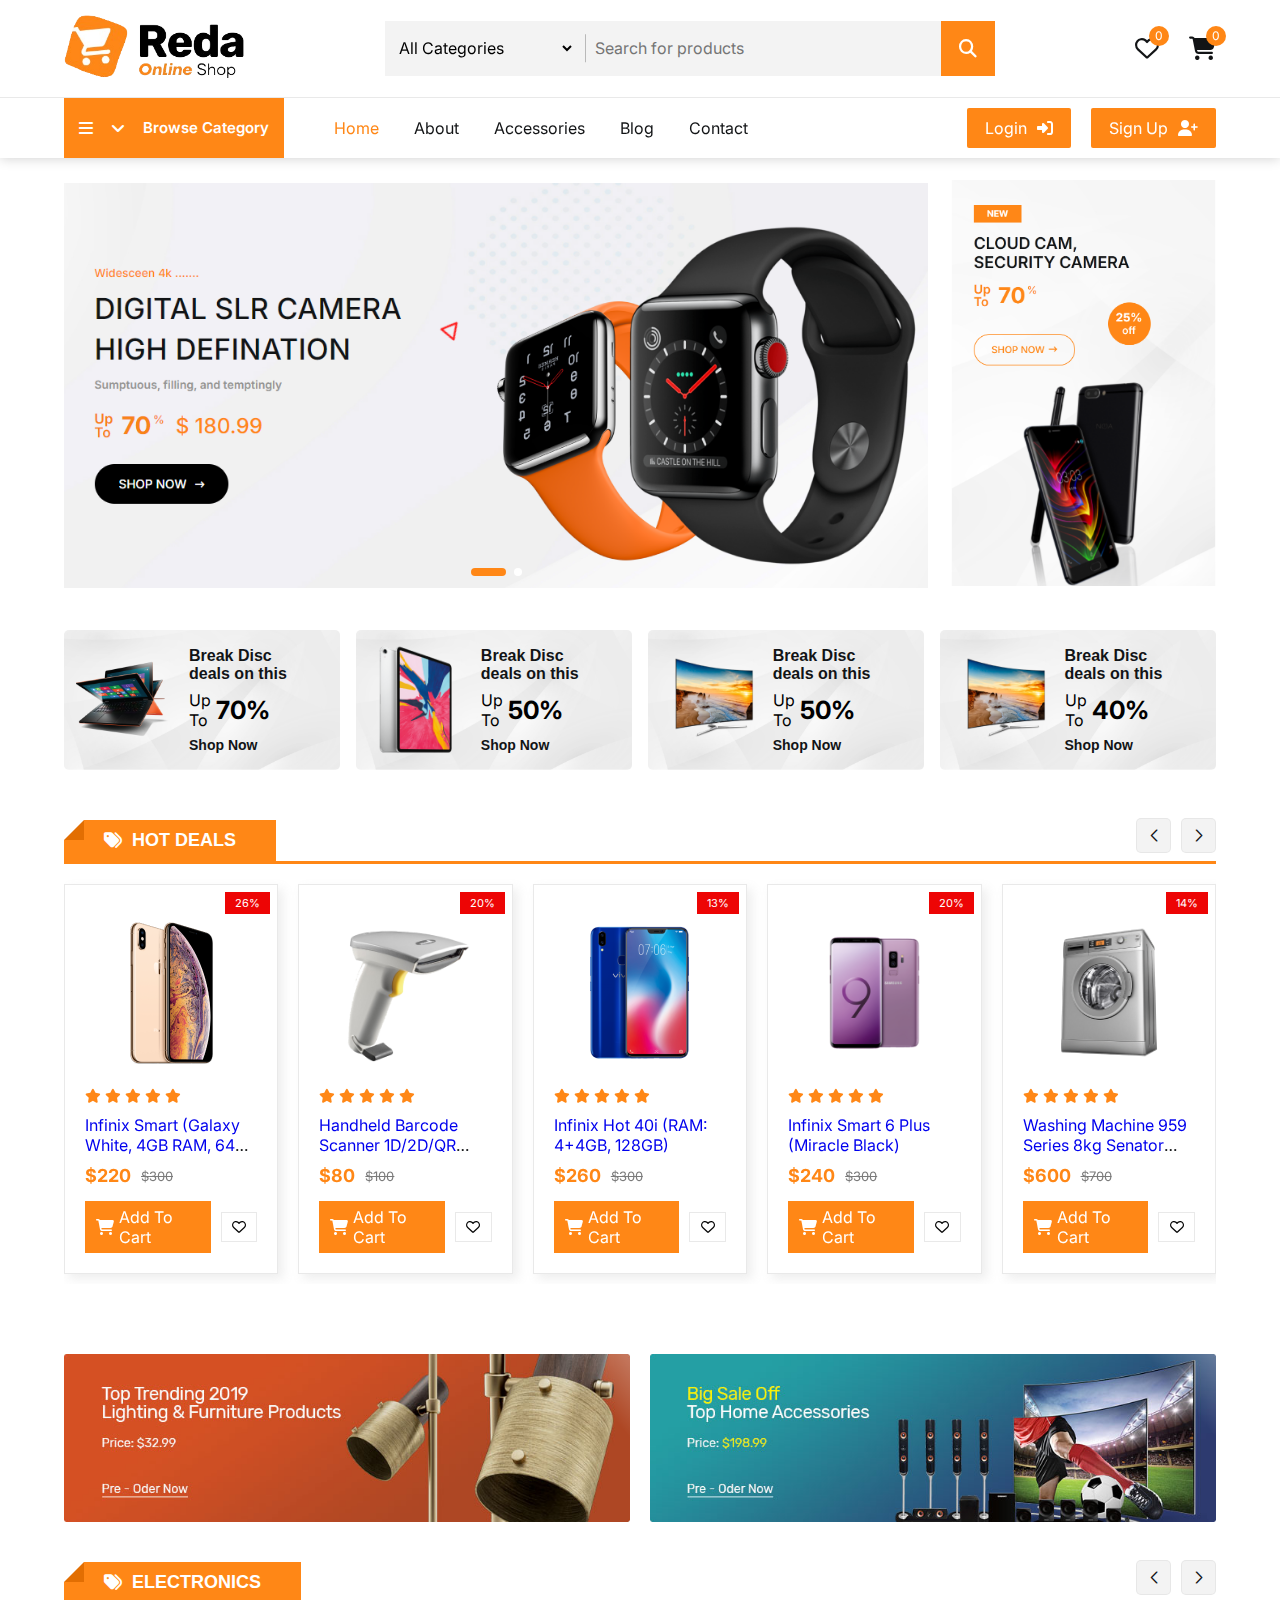
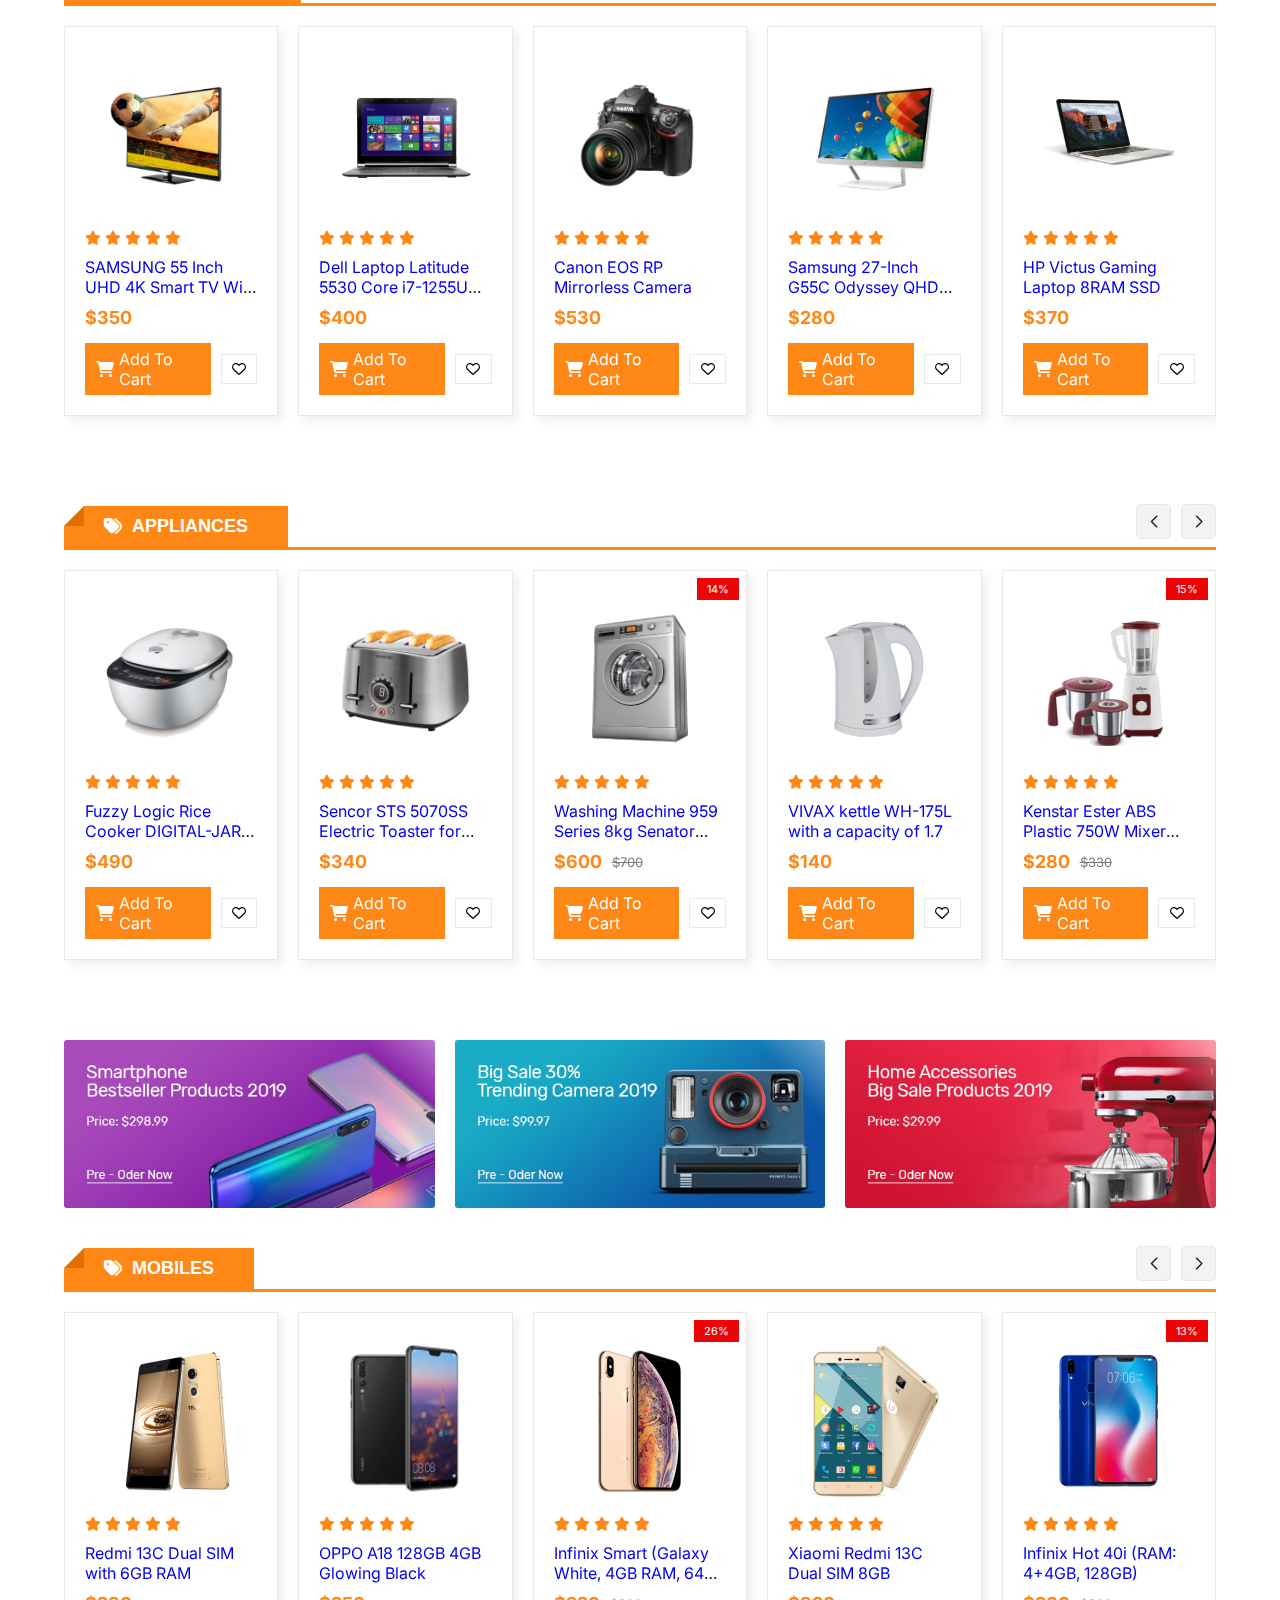
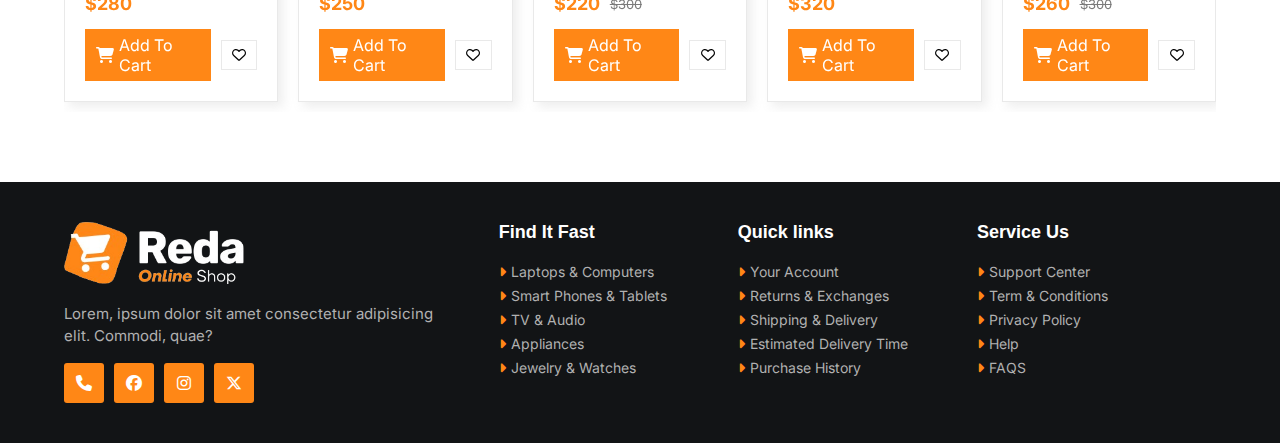
==== index.html @ a1e2e62c "first commit" ====
<!DOCTYPE html>
<html lang="en">
<head>
    <meta charset="UTF-8">
    <meta name="viewport" content="width=device-width, initial-scale=1.0">
    <title>Ahmed | online  - store</title>
    <link rel="stylesheet" href="./css/style.css">
    <link rel="stylesheet" href="https://cdnjs.cloudflare.com/ajax/libs/font-awesome/6.7.2/css/all.min.css">
    <link rel="stylesheet" href="https://cdn.jsdelivr.net/npm/swiper@11/swiper-bundle.min.css" />

</head>
<body>  
    <!-- ! Start Cart -->
     <div class="cart" >
        <div  class="top_cart">
            <h3>Cart Items: <span class="Count_item_cart">0</span></h3>
            <span class="close_cart" onclick="closeCart()"><i class="fa-regular fa-circle-xmark"></i></span>
        </div>

        <div class="items_in_cart" id="cart_items">
            
            
            <!-- <div class="item_cart">
                <img src="./img/product/10.png" alt="">
                <div class="content">
                    <h4>Lorem ipsum dolor, sit amet consectetur adipisicing elit.</h4>
                    <p class="price_cart">$80</p>
                    <div class="quantity_control">
                        <button class="decrease_quantity">-</button>
                        <span class="quantity">3</span>
                        <button class="increase_quantity">+</button>
                    </div>
                </div>

                <button class="delete_item"><i class = "fa-solid fa-trash-can"></i></button>

            </div> -->


        </div>


        <div class="bottom_cart">
            <div class="total">
                <p>subtotal</p>
                <div class="price_cart_total">$0</div>
            </div>

            <div class="button_cart">
                <a href="#" class="btn_cart btn1">Checkout</a>
                <span class="btn_cart trans_bg btn1">Shop More</span>
            </div>
        </div>
     </div>
    <!-- ! Start Header -->
    <header>
        <div class="top_header">
            <div class="container">
                <a href="" class="logo">
                    <img src="./img/logo.png" alt="">
                </a>

                <form class="search_box">
                    <div class="select_box">
                        <select id="category" name= "category">
                            <option value="All Categories">All Categories</option>
                            <option value="Electronics & Digital">Electronics & Digital</option>
                            <option value="Phones & Tablets">Phones & Tablets</option>
                            <option value="Fashion & Clothings">Fashion & Clothings</option>
                            <option value="Television & Monitor">Television & Monitor</option>
                            <option value="Watches">Watches</option>
                            <option value="Washing Machine">Washing Machine</option>
                            <option value="Toys & Hobbies">Toys & Hobbies</option>
                        </select>
                    </div>
                    <input type="text" id="search" name="search" placeholder="Search for products" required>
                    <button type="submit">
                        <i class="fa-solid fa-magnifying-glass"></i>
                    </button>
                </form>
                <div class="header_icons">
                    <div class="icon">
                        <a href="#">
                            <i class="fa-regular fa-heart"></i>
                            <span class="count count_favorite">0</span>
                        </a>
                    </div>
                    <div class="icon" onclick="openMenu()">
                        <a href="#">
                            <i class="fa-solid fa-cart-shopping"></i>
                            <span class="count count_item_header">0</span>
                        </a>
                    </div>
                </div>
            </div>
        </div>

        <div class="bottom-header">
            <div class="container">
                <nav class="nav">
                    <div class="category_nav">
                        <div class="category_btn">
                            <i class="fa-solid fa-bars"></i>
                            <i class="fa-solid fa-angle-down"></i>
                            <p>Browse Category</p>
                        </div>

                        <div class="category_nav_list">
                            <a href="#">Top 10 Offers</a>
                            <a href="#">Electronics & Digital</a>
                            <a href="#">Phones & Tablets</a>
                            <a href="#">Fashion & Clothings</a>
                            <a href="#">Television & Monitor</a>
                            <a href="#">Jewelry & Watches</a>
                            <a href="#">Toys & Hobbies</a>

                        </div>

                    </div>

                    <ul class="nav_links">
                        <li class="active"><a href="/">Home</a></li>
                        <li><a href="/">About</a></li>
                        <li><a href="/">Accessories</a></li>
                        <li><a href="/">Blog</a></li>
                        <li><a href="/">Contact</a></li>
                    </ul>
                </nav>

                <div class="login_signup btns">
                    <a class="btn" href="/login.html">login <i class="fa-solid fa-right-to-bracket"></i></a>
                    <a class="btn" href="/signUp.html">Sign Up <i class="fa-solid fa-user-plus"></i></a>
                </div>
            </div>
        </div>
    </header>

    <div class="slider">
        <div class="container">
        <!-- My Swiper -->
        <div class="swiper_1 mySwiper">
            <div class="swiper-wrapper">
                <div class="swiper-slide">
                    <a href="">
                        <img src="./img/banner_home1.png" alt="">
                    </a>
                </div>
                <div class="swiper-slide">
                    <a href="">
                        <img src="./img/banner_home2.png" alt="">
                    </a>
                </div>
            </div>
            <div class="swiper-pagination"></div>
        </div>

        <div class="banner_2">
            <a href="#"><img src="img/banner_home3.png" alt=""></a>
        </div>
        </div>
    </div>
    
    <div id="banners_4" class="banners_4">
        <div class="container">
            <div class="box">
                <a href="" class="link_btn"></a>
                <img src="./img/banner3_1.png" alt="Banner">
                <div class="text">
                    <h5>Break Disc</h5>
                    <h5>deals on this</h5>
                    <div class="sale">
                        <p>Up <br> To</p>
                        <span>70%</span>
                    </div>
                    <h6>Shop Now</h6> 
                </div>
            </div>
    
            <div class="box">
                <a href="" class="link_btn"></a>
                <img src="./img/banner3_2.png" alt="Banner">
                <div class="text">
                    <h5>Break Disc</h5>
                    <h5>deals on this</h5>
                    <div class="sale">
                        <p>Up <br> To</p>
                        <span>50%</span>
                    </div>
                    <h6>Shop Now</h6>
                </div>
            </div>
    
            <div class="box">
                <a href="" class="link_btn"></a>
                <img src="./img/banner3_4.png" alt="Banner">
                <div class="text">
                    <h5>Break Disc</h5>
                    <h5>deals on this</h5>
                    <div class="sale">
                        <p>Up <br> To</p>
                        <span>50%</span>
                    </div>
                    <h6>Shop Now</h6>
                </div>
            </div>
    
            <div class="box">
                <a href="" class="link_btn"></a>
                <img src="./img/banner3_4.png" alt="Banner">
                <div class="text">
                    <h5>Break Disc</h5>
                    <h5>deals on this</h5>
                    <div class="sale">
                        <p>Up <br> To</p>
                        <span>40%</span>
                    </div>
                    <h6>Shop Now</h6>
                </div>
            </div>
    
           
        </div>
    </div>
   
    <div class="slider_products slide">
        <div class="container">
            <div class="slide_product mySwiper">

                <div class="top_slide">
                    <h2><i class="fa-solid fa-tags"></i>Hot Deals</h2>
                </div>
                <div class="products swiper-wrapper" id="swiper_items_sale"></div>

                <div class="swiper-button-next btn_Swip"></div>
                <div class="swiper-button-prev btn_Swip"></div>
            </div>
        </div>
    </div>

    <!-- ! Banner -->
    <section class="banner banner2">
        <div class="container">
            <div class="banner_img">
                <a href="#"></a>
                <img src="img/banner_box4.jpg" alt="" />
            </div>
            <div class="banner_img">
                <a href="#"></a>
                <img src="img/banner_box5.jpg" alt="" />
            </div>
        </div>
    </section>

    <!-- ! Start ELectronics Swiper -->

    <div class="slider_products slide">
        <div class="container">
            <div class="slide_product mySwiper">
    
                <div class="top_slide">
                    <h2><i class="fa-solid fa-tags"></i>Electronics</h2>
                </div>
                <div class="products swiper-wrapper" id="swiper_electronics"></div>
    
                <div class="swiper-button-next btn_Swip"></div>
                <div class="swiper-button-prev btn_Swip"></div>
            </div>
        </div>
    </div>

    <!-- ! Start Appliances Swiper -->

    <div class="slider_products slide">
        <div class="container">
            <div class="slide_product mySwiper">
    
                <div class="top_slide">
                    <h2><i class="fa-solid fa-tags"></i>Appliances</h2>
                </div>
                <div class="products swiper-wrapper" id="swiper_appliances"></div>
    
                <div class="swiper-button-next btn_Swip"></div>
                <div class="swiper-button-prev btn_Swip"></div>
            </div>
        </div>
    </div>

    <!-- ! Start Banner 3 -->
    <section class="banner banner2">
        <div class="container">
            <div class="banner_img">
                <a href="#"></a>
                <img src="img/banner_box1.jpg" alt="" />
            </div>
            <div class="banner_img">
                <a href="#"></a>
                <img src="img/banner_box2.jpg" alt="" />
            </div>
            <div class="banner_img">
                <a href="#"></a>
                <img src="img/banner_box3.jpg" alt="" />
            </div>
        </div>
    </section>
    <!-- ! Start Mobiles Swiper -->

    <div class="slider_products slide">
        <div class="container">
            <div class="slide_product mySwiper">
    
                <div class="top_slide">
                    <h2><i class="fa-solid fa-tags"></i>Mobiles</h2>
                </div>
                <div class="products swiper-wrapper" id="swiper_mobiles"></div>
    
                <div class="swiper-button-next btn_Swip"></div>
                <div class="swiper-button-prev btn_Swip"></div>
            </div>
        </div>
    </div>
    <!-- ! Start Footer -->
    <footer>
        <div class="container">
            <div class="big_row">
                <img class="logo_footer" src="img/white_logo.png" alt="">
                <p>Lorem, ipsum dolor sit amet consectetur adipisicing elit. Commodi, quae?</p>
                <div class="icons_footer">
                    <a href=""><i class="fa-solid fa-phone"></i></a>
                    <a href=""><i class="fa-brands fa-facebook"></i></a>
                    <a href=""><i class="fa-brands fa-instagram"></i></a>
                    <a href=""><i class="fa-brands fa-x-twitter"></i></a>
                </div>
            </div>

            <div class="row">
                <h4>Find It Fast</h4>
                <div class="links">
                    <a href=""><i class="fa-solid fa-caret-right"></i>Laptops & Computers</a>
                    <a href=""><i class="fa-solid fa-caret-right"></i>Smart Phones & Tablets</a>
                    <a href=""><i class="fa-solid fa-caret-right"></i>TV & Audio</a>
                    <a href=""><i class="fa-solid fa-caret-right"></i>Appliances</a>
                    <a href=""><i class="fa-solid fa-caret-right"></i>Jewelry & Watches</a>
                </div>
            </div>

            <div class="row">
                <h4>Quick links</h4>
                <div class="links">
                    <a href=""><i class="fa-solid fa-caret-right"></i>Your Account</a>
                    <a href=""><i class="fa-solid fa-caret-right"></i>Returns & Exchanges</a>
                    <a href=""><i class="fa-solid fa-caret-right"></i>Shipping & Delivery</a>
                    <a href=""><i class="fa-solid fa-caret-right"></i>Estimated Delivery Time</a>
                    <a href=""><i class="fa-solid fa-caret-right"></i>Purchase History</a>
                </div>
            </div>

            <div class="row">
                <h4>Service Us</h4>
                <div class="links">
                    <a href=""><i class="fa-solid fa-caret-right"></i>Support Center</a>
                    <a href=""><i class="fa-solid fa-caret-right"></i>Term & Conditions</a>
                    <a href=""><i class="fa-solid fa-caret-right"></i>Privacy Policy</a>
                    <a href=""><i class="fa-solid fa-caret-right"></i>Help</a>
                    <a href=""><i class="fa-solid fa-caret-right"></i>FAQS</a>
                </div>
            </div>
        </div>

    </footer>
    <!-- ! Swiper JS -->
    <script src="https://cdn.jsdelivr.net/npm/swiper@11/swiper-bundle.min.js"></script>
    <script src="./js/loadPages.js"></script>
    <script src="./js/products.js"></script>
    <script src="./js/swiper.js"></script>
    <script src="./js/main.js"></script>
</body>
</html>
---- css/style.css ----
@import url("https://fonts.googleapis.com/css2?family=Alex+Brush&family=Inter:ital,opsz,wght@0,14..32,100..900;1,14..32,100..900&family=Poppins:ital,wght@0,100;0,200;0,300;0,400;0,500;0,600;0,700;0,800;0,900;1,100;1,200;1,300;1,400;1,500;1,600;1,700;1,800;1,900&family=Roboto:ital,wght@0,100;0,300;0,400;0,500;0,700;0,900;1,100;1,300;1,400;1,500;1,700;1,900&family=Rubik:ital,wght@0,300..900;1,300..900&display=swap");
:root {
  --main-color: #ff8716;
  --p-color: #7b7b7b;
  --bg-color: #F3F3F3;
  --white-color: #ffffff;
  --color-heading: #121416;
  --border-color: #e5e5e5d5;
  --se-color: #E51A1A;
}

*,
*::before,
*::after {
  margin: 0;
  padding: 0;
  box-sizing: border-box;
}

html {
  scroll-behavior: smooth;
}

h1,
h2,
h3,
h4,
h5,
h6 {
  color: var(--color-heading);
  font-family: "DM Sans", sans-serif;
}

ul,
ol {
  list-style: none;
}

img {
  width: 100%;
}

a {
  text-decoration: none;
}

input,
textarea,
select,
button {
  font: inherit;
  border: 0;
}

body {
  margin: 0;
  font-family: "Inter", sans-serif;
  padding-top: 180px;
}

.container {
  width: 90%;
  margin: auto;
  max-width: 1250px;
}
@media (max-width: 1024px) {
  .container {
    width: 90%;
  }
}

.cart {
  position: fixed;
  top: 0;
  right: 0;
  bottom: 0;
  width: 350px;
  padding: 30px;
  display: flex;
  flex-direction: column;
  justify-content: space-between;
  background-color: var(--white-color);
  border-left: 1px solid var(--border-color);
  z-index: 1000;
  transform: translateX(100%);
  transition: 0.3s;
}
.cart.active {
  transform: translateX(0);
}
.cart .top_cart {
  display: flex;
  align-items: center;
  justify-content: space-between;
}
.cart .top_cart h3 {
  font-size: 18px;
}
.cart .top_cart h3 .Count_item_cart {
  color: var(--color-heading);
}
.cart .top_cart .close_cart i {
  cursor: pointer;
  font-size: 35px;
}
.cart .items_in_cart {
  padding: 20px 0;
  border-block: 1px solid var(--border-color);
  margin-block: 20px;
  height: 100%;
  overflow-y: auto;
}
.cart .items_in_cart .item_cart {
  display: flex;
  align-items: center;
  justify-content: center;
  gap: 20px;
  height: 125px;
  border-bottom: 1px solid var(--border-color);
}
.cart .items_in_cart .item_cart:last-child {
  border-bottom: 0;
  margin-bottom: 0;
}
.cart .items_in_cart .item_cart img {
  width: 80px;
}
.cart .items_in_cart .item_cart .content h4 {
  margin-bottom: 10px;
  font-weight: 500;
  font-size: 14px;
  overflow: hidden;
  text-overflow: ellipsis;
  display: -webkit-box;
  -webkit-line-clamp: 2;
  -webkit-box-orient: vertical;
}
.cart .items_in_cart .item_cart .content .quantity_control {
  display: flex;
  align-items: center;
  margin-top: 5px;
  gap: 5px;
}
.cart .items_in_cart .item_cart .content .quantity_control button {
  width: 27px;
  height: 27px;
  display: flex;
  align-items: center;
  justify-content: center;
  cursor: pointer;
  font-size: 20px;
  border-radius: 2px;
  border: 1px solid var(--border-color);
}
.cart .items_in_cart .item_cart .content .quantity_control .quantity {
  font-size: 18px;
  min-width: 40px;
  display: flex;
  align-items: center;
  justify-content: center;
}
.cart .items_in_cart .item_cart .delete_item i {
  font-size: 22px;
  cursor: pointer;
  transition: 0.3s;
}
.cart .items_in_cart .item_cart .delete_item i:hover {
  color: #E51A1A;
}
.cart .bottom_cart .total {
  display: flex;
  justify-content: space-between;
  margin-bottom: 30px;
}
.cart .bottom_cart .total .price_cart_total {
  color: var(--main-color);
}
.cart .bottom_cart .button_cart {
  display: flex;
  gap: 20px;
}
.cart .bottom_cart .button_cart .btn1 {
  padding: 10px 18px;
  text-transform: capitalize;
  border-radius: 2px;
  cursor: pointer;
  background-color: var(--main-color);
  color: var(--white-color);
  display: flex;
  gap: 10px;
  align-items: center;
  transition: scale 0.3s;
  border: 1px solid var(--main-color);
}
.cart .bottom_cart .button_cart .btn1:hover {
  scale: 1.1;
}
.cart .bottom_cart .button_cart .trans_bg {
  background-color: transparent;
  color: var(--color-heading);
}

header {
  position: fixed;
  background-color: #fff;
  top: 0;
  left: 0;
  right: 0;
  box-shadow: 0 0px 12px rgba(0, 0, 0, 0.2);
  z-index: 200;
}
header .top_header .container {
  display: flex;
  align-items: center;
  justify-content: space-between;
  padding: 15px 0;
}
header .top_header .container .logo {
  width: 180px;
}
header .top_header .container .search_box {
  width: 610px;
  display: flex;
  align-items: center;
  border-radius: 2px;
  background: var(--bg-color);
}
header .top_header .container .search_box .select_box {
  position: relative;
}
header .top_header .container .search_box .select_box::after {
  content: "";
  position: absolute;
  top: 50%;
  transform: translateY(-50%);
  width: 1px;
  height: 50%;
  background-color: #b9b9b9;
}
header .top_header .container .search_box .select_box select {
  height: 55px;
  width: 190px;
  outline: none;
  background-color: var(--bg-color);
  font-size: 16px;
  cursor: pointer;
  padding-left: 10px;
  margin-right: 10px;
}
header .top_header .container .search_box .select_box select option {
  font-size: 15px;
}
header .top_header .container .search_box button {
  height: 55px;
  width: 60px;
  background-color: var(--main-color);
  font-size: 18px;
  cursor: pointer;
}
header .top_header .container .search_box button i {
  color: var(--white-color);
}
header .top_header .container .search_box input {
  height: 55px;
  width: 400px;
  padding: 5px 15px 5px 10px;
  background-color: var(--bg-color);
  outline: none;
}
header .top_header .container .header_icons {
  display: flex;
  gap: 30px;
}
header .top_header .container .header_icons .icon {
  position: relative;
  cursor: pointer;
}
header .top_header .container .header_icons .icon i {
  font-size: 24px;
  color: var(--color-heading);
}
header .top_header .container .header_icons .icon .count {
  position: absolute;
  top: -10px;
  right: -10px;
  text-align: center;
  line-height: 20px;
  width: 20px;
  height: 20px;
  background-color: var(--main-color);
  color: #fff;
  border-radius: 50%;
  font-size: 12px;
}
header .bottom-header {
  border-top: 1px solid var(--border-color);
}
header .bottom-header .container {
  display: flex;
  align-items: center;
  justify-content: space-between;
}
header .bottom-header .container nav {
  display: flex;
  align-items: center;
  gap: 50px;
  height: 60px;
}
header .bottom-header .container nav .category_nav {
  width: 220px;
  height: 100%;
  position: relative;
}
header .bottom-header .container nav .category_nav .category_btn {
  height: 100%;
  width: 100%;
  border-radius: 0;
  display: flex;
  align-items: center;
  justify-content: space-between;
  background-color: var(--main-color);
  padding: 0 15px;
  cursor: pointer;
}
header .bottom-header .container nav .category_nav .category_btn p {
  color: var(--white-color);
  font-weight: 600;
  font-size: 15px;
}
header .bottom-header .container nav .category_nav .category_btn i {
  color: var(--white-color);
}
header .bottom-header .container nav .category_nav .category_nav_list {
  position: absolute;
  top: 100%;
  left: 0;
  width: 100%;
  background-color: var(--white-color);
  border: 1px solid #999;
  border-top: 0;
  display: flex;
  flex-direction: column;
  -webkit-clip-path: polygon(0 0, 100% 0, 100% 0, 0 0);
          clip-path: polygon(0 0, 100% 0, 100% 0, 0 0);
  transition: 0.3s ease-in-out;
}
header .bottom-header .container nav .category_nav .category_nav_list.active {
  -webkit-clip-path: polygon(0 0, 100% 0, 100% 100%, 0 100%);
          clip-path: polygon(0 0, 100% 0, 100% 100%, 0 100%);
}
header .bottom-header .container nav .category_nav .category_nav_list a {
  padding: 14px 10px;
  border-bottom: 1px solid var(--border-color);
  font-size: 14px;
  color: var(--color-heading);
}
header .bottom-header .container nav .category_nav .category_nav_list a:last-of-type {
  border-bottom: 0;
}
header .bottom-header .container nav .category_nav .category_nav_list a:hover {
  background-color: #d0d0d0;
}
header .bottom-header .container nav .nav_links {
  display: flex;
  gap: 35px;
}
header .bottom-header .container nav .nav_links li.active a {
  color: var(--main-color);
}
header .bottom-header .container nav .nav_links li a {
  color: var(--color-heading);
  transition: 0.3s;
}
header .bottom-header .container nav .nav_links li:hover a {
  color: var(--main-color);
}
header .bottom-header .container .btns {
  display: flex;
  align-items: center;
  gap: 20px;
}
header .bottom-header .container .btns .btn {
  padding: 10px 18px;
  text-transform: capitalize;
  border-radius: 2px;
  cursor: pointer;
  background-color: var(--main-color);
  color: var(--white-color);
  display: flex;
  gap: 10px;
  align-items: center;
  transition: scale 0.3s;
}
header .bottom-header .container .btns .btn:hover {
  scale: 1.1;
}

.slider {
  position: relative;
}
.slider .container {
  display: flex;
  justify-content: space-between;
  align-items: center;
}
.slider .container .swiper_1 {
  width: 75%;
  height: 100%;
  overflow: hidden;
  position: relative;
}
.slider .container .swiper_1 .swiper-wrapper {
  height: auto !important;
}
.slider .container .swiper_1 .swiper-wrapper .swiper-slide {
  text-align: center;
  font-size: 18px;
  background: #fff;
  display: flex;
  justify-content: center;
  align-items: center;
}
.slider .container .swiper_1 .swiper-wrapper .swiper-slide img {
  display: block;
  width: 100%;
  height: 100%;
  -o-object-fit: cover;
     object-fit: cover;
}
.slider .container .swiper_1 .swiper-pagination span {
  background-color: var(--white-color);
  opacity: 1;
}
.slider .container .swiper_1 .swiper-pagination span.swiper-pagination-bullet-active {
  background-color: var(--main-color) !important;
  width: 35px !important;
  height: 8px !important;
  border-radius: 30px;
}
.slider .container .banner_2 {
  width: 23%;
  height: 100%;
  -o-object-fit: cover;
     object-fit: cover;
}
.slider .container .banner_2 a {
  width: 100%;
  height: 100%;
}

.banners_4 {
  margin: 40px 0;
}
.banners_4 .container {
  display: flex;
  justify-content: space-between;
}
.banners_4 .container .box {
  width: 24%;
  background: url(../img/bg_banner3.jpg);
  background-size: cover;
  background-position: center;
  border-radius: 5px;
  display: flex;
  align-items: center;
  gap: 15px;
  padding: 12px 10px;
  position: relative;
}
.banners_4 .container .box a {
  position: absolute;
  top: 0;
  left: 0;
  width: 100%;
  height: 100%;
}
.banners_4 .container .box img {
  width: 100px;
  transition: 0.3s;
}
.banners_4 .container .box:hover img {
  scale: 1.1;
}
.banners_4 .container .box .text h5 {
  font-size: 16px;
}
.banners_4 .container .box .text .sale {
  display: flex;
  align-items: center;
  gap: 5px;
  margin-block: 7px;
}
.banners_4 .container .box .text .sale span {
  font-size: 25px;
  font-weight: bold;
}
.banners_4 .container .box .text h6 {
  font-size: 14px;
  font-weight: bold;
}

.mySwiper {
  overflow: hidden;
}

.products {
  display: flex;
}

.product {
  background-color: #fff;
  padding: 10px;
  padding: 20px 20px;
  box-shadow: 5px 5px 10px rgba(148, 148, 148, 0.1568627451);
  border: 1px solid var(--border-color);
  position: relative;
  min-height: 380px;
  display: flex;
  flex-direction: column;
}
.product .sale_present {
  position: absolute;
  font-size: 11px;
  top: 7px;
  padding: 4px 10px;
  right: 7px;
  background: #ed0505;
  color: var(--white-color);
  z-index: 2;
}
.product .img_product {
  height: 180px;
  position: relative;
  padding: 0 20px;
  display: flex;
  align-items: center;
  justify-content: center;
  transition: 0.3s;
}
.product .img_product img {
  max-width: 100%;
  max-height: 100%;
  -o-object-fit: contain;
     object-fit: contain;
}
.product:hover .img_product {
  scale: 1.1;
}
.product .stars {
  margin-bottom: 10px;
}
.product .stars i {
  color: var(--main-color);
  font-size: 14px;
}
.product .name_product {
  flex-grow: 1;
  margin-bottom: 10px;
  color: var(--color-heading);
  overflow: hidden;
  text-overflow: ellipsis;
  display: -webkit-box;
  -webkit-line-clamp: 2;
  -webkit-box-orient: vertical;
}
.product .name_product a:hover {
  text-decoration: underline;
}
.product .price {
  display: flex;
  align-items: center;
  gap: 10px;
}
.product .price p {
  font-weight: bold;
  color: var(--main-color);
  font-size: 18px;
}
.product .price .old_price {
  color: var(--p-color);
  text-decoration: line-through;
  font-size: 13px;
  font-weight: normal;
}
.product .icons {
  display: flex;
  align-items: center;
  justify-content: space-between;
  gap: 10px;
  margin-top: 15px;
}
.product .icons .btns_add_cart {
  background-color: var(--main-color);
  display: flex;
  align-items: center;
  gap: 5px;
  color: var(--white-color);
  padding: 5px 10px;
  cursor: pointer;
  transition: 0.3s;
  border: 1px solid var(--main-color);
}
.product .icons .btns_add_cart.active {
  pointer-events: none;
  color: var(--color-heading);
  background-color: transparent;
}
.product .icons .btns_add_cart.active i {
  color: var(--main-color);
}
.product .icons .btns_add_cart:hover {
  scale: 1.05;
  background-color: #f47600;
}
.product .icons .btns_add_cart i {
  color: var(--white-color);
}
.product .icons .icon_product {
  width: 40px;
  height: 30px;
  border: 1px solid var(--border-color);
  cursor: pointer;
  display: flex;
  align-items: center;
  justify-content: center;
  transition: 0.3s;
}
.product .icons .icon_product i {
  font-size: 14px;
}
.product .icons .icon_product:hover {
  background-color: var(--main-color);
}
.product .icons .icon_product:hover i {
  color: #fff;
}

.slide {
  margin-bottom: 70px;
}
.slide .container {
  position: relative;
}
.slide .container .mySwiper {
  padding: 10px 0;
}
.slide .container .mySwiper .top_slide {
  position: relative;
  margin-bottom: 20px;
  border-bottom: 3px solid var(--main-color);
}
.slide .container .mySwiper .top_slide h2 {
  position: relative;
  text-transform: uppercase;
  background-color: var(--main-color);
  color: var(--white-color);
  font-size: 18px;
  padding: 10px 40px;
  display: flex;
  align-items: center;
  gap: 10px;
  width: -moz-max-content;
  width: max-content;
}
.slide .container .mySwiper .top_slide h2::before {
  content: "";
  position: absolute;
  width: 0;
  height: 0;
  top: 0;
  left: 0;
  z-index: 9;
  border-left: 20px solid transparent;
  border-bottom: 20px solid #e26e02;
  background-color: #fff;
}
.slide .container .mySwiper .top_slide h2 i {
  color: var(--white-color);
}
.slide .container .mySwiper .btn_Swip {
  position: absolute;
  top: 30px;
  right: 0;
  background-color: var(--bg-color);
  color: var(--color-heading);
  font-weight: bold;
  border-radius: 5px;
  height: 35px;
  width: 35px;
  border: 1px solid var(--border-color);
}
.slide .container .mySwiper .btn_Swip::after {
  font-size: 12px;
}
.slide .container .mySwiper .swiper-button-prev {
  left: calc(100% - 80px);
}

.banner {
  margin: 30px 0;
}
.banner .container {
  display: flex;
  justify-content: space-between;
  overflow: hidden;
  gap: 20px;
}
@media (max-width: 767px) {
  .banner .container {
    flex-direction: column;
    align-items: center;
    gap: 15px;
    justify-content: center;
  }
}
.banner .container .banner_img {
  width: 50%;
  position: relative;
  overflow: hidden;
  transition: 0.6s;
}
.banner .container .banner_img.show {
  opacity: 1;
}
@media (max-width: 767px) {
  .banner .container .banner_img {
    width: 100%;
  }
}
.banner .container .banner_img img {
  width: 100%;
  display: block;
}
.banner .container .banner_img::after {
  content: "";
  position: absolute;
  top: 0;
  left: 0;
  width: 100%;
  height: 100%;
  background: linear-gradient(50deg, transparent 50%, rgba(255, 255, 255, 0.5) 60%, rgba(255, 255, 255, 0.1) 70%, transparent 71%);
  background-size: 200% 100%;
  background-position: 200% 0;
  z-index: 10;
  transition: background-position 0.8s;
}
.banner .container .banner_img a {
  position: absolute;
  width: 100%;
  height: 100%;
  top: 0;
  left: 0;
  z-index: 20;
}
.banner .container .banner_img:hover::after {
  background-position: -20% 0;
}

footer {
  background-color: var(--color-heading);
}
footer .container {
  display: flex;
  justify-content: space-between;
  padding: 40px 0;
}
footer .container .big_row {
  width: 40%;
}
footer .container .big_row .logo_footer {
  width: 180px;
}
footer .container .big_row p {
  width: 90%;
  color: #b1b1b1;
  font-size: 15px;
  line-height: 1.5;
  margin: 15px 0;
}
footer .container .big_row .icons_footer {
  display: flex;
  gap: 10px;
}
footer .container .big_row .icons_footer a {
  width: 40px;
  height: 40px;
  display: flex;
  align-items: center;
  justify-content: center;
  background-color: var(--main-color);
  border-radius: 3px;
  position: relative;
  top: 0;
  transition: 0.3s;
}
footer .container .big_row .icons_footer a:hover {
  top: -5px;
}
footer .container .big_row .icons_footer a i {
  color: var(--white-color);
}
footer .container .row {
  width: 22%;
}
footer .container .row h4 {
  color: var(--white-color);
  font-size: 18px;
  margin-bottom: 20px;
}
footer .container .row .links {
  display: flex;
  flex-direction: column;
  gap: 7px;
}
footer .container .row .links a {
  color: #b1b1b1;
  font-size: 14px;
  position: relative;
  left: 0;
  transition: 0.3s;
}
footer .container .row .links a:hover {
  left: 8px;
  color: var(--main-color);
}
footer .container .row .links a i {
  color: var(--main-color);
  margin-right: 5px;
}/*# sourceMappingURL=style.css.map */
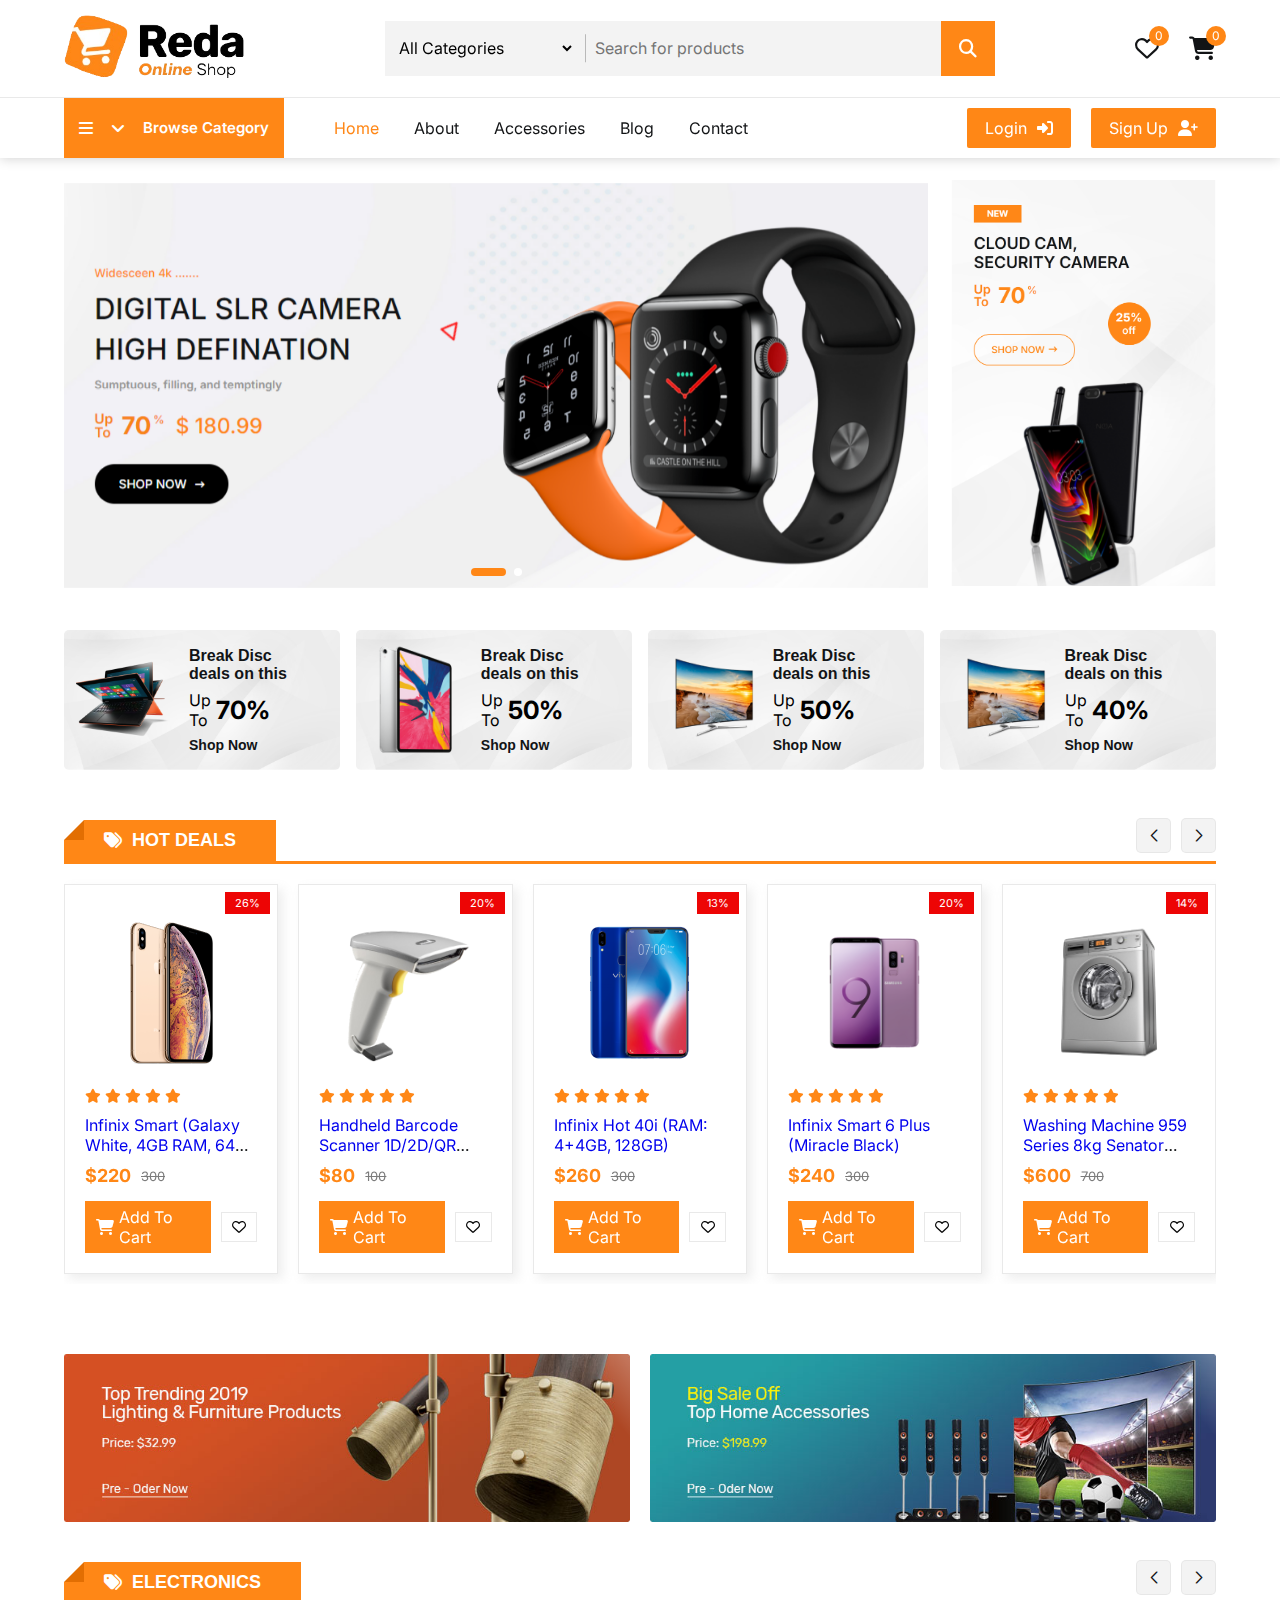
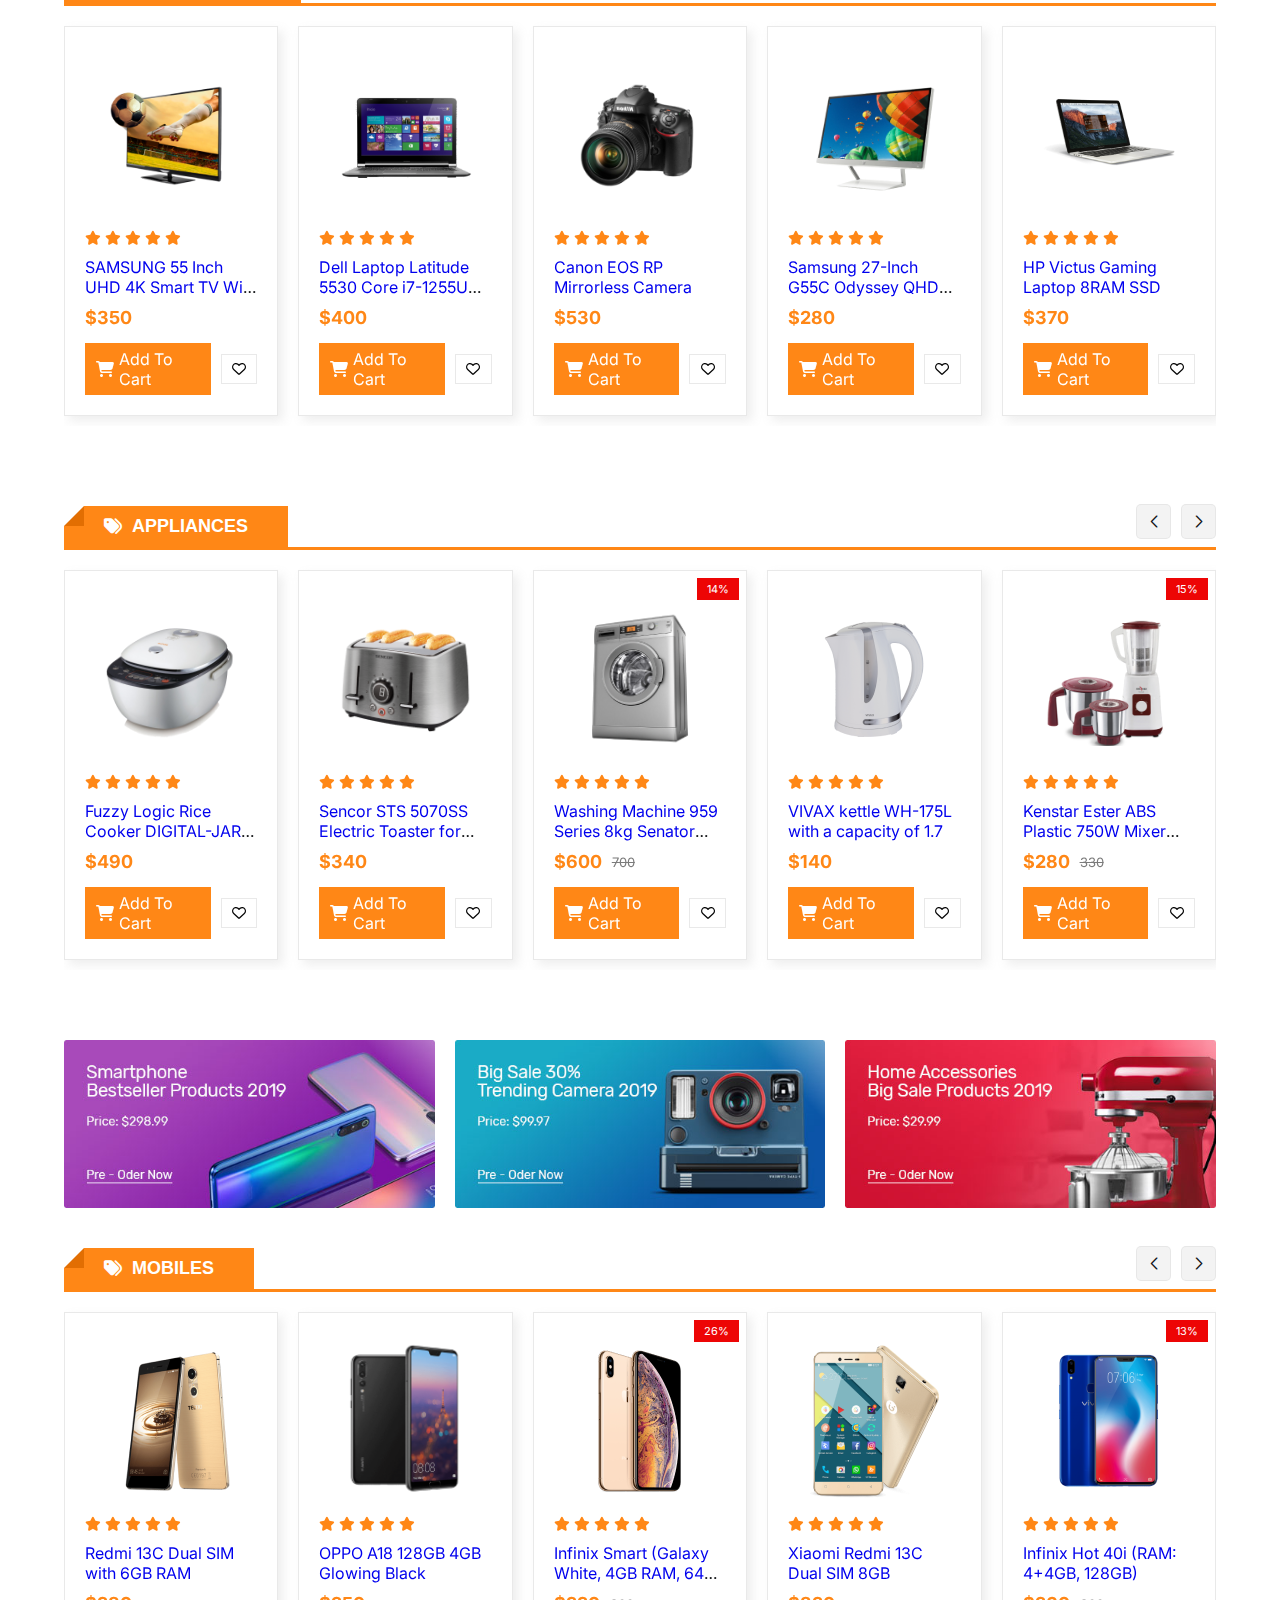
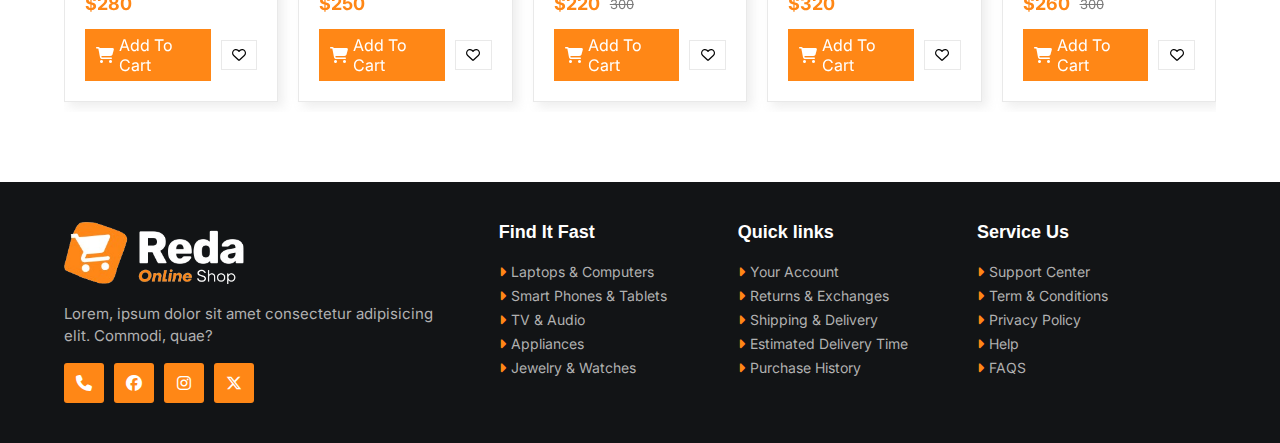
==== commit cfcadef0: "refactor products.js file" ====
--- a/index.html
+++ b/index.html
@@ -1,26 +1,31 @@
 <!DOCTYPE html>
 <html lang="en">
-<head>
-    <meta charset="UTF-8">
-    <meta name="viewport" content="width=device-width, initial-scale=1.0">
-    <title>Ahmed | online  - store</title>
-    <link rel="stylesheet" href="./css/style.css">
-    <link rel="stylesheet" href="https://cdnjs.cloudflare.com/ajax/libs/font-awesome/6.7.2/css/all.min.css">
-    <link rel="stylesheet" href="https://cdn.jsdelivr.net/npm/swiper@11/swiper-bundle.min.css" />
-
-</head>
-<body>  
+  <head>
+    <meta charset="UTF-8" />
+    <meta name="viewport" content="width=device-width, initial-scale=1.0" />
+    <title>Ahmed | online - store</title>
+    <link rel="stylesheet" href="./css/style.css" />
+    <link
+      rel="stylesheet"
+      href="https://cdnjs.cloudflare.com/ajax/libs/font-awesome/6.7.2/css/all.min.css"
+    />
+    <link
+      rel="stylesheet"
+      href="https://cdn.jsdelivr.net/npm/swiper@11/swiper-bundle.min.css"
+    />
+  </head>
+  <body>
     <!-- ! Start Cart -->
-     <div class="cart" >
-        <div  class="top_cart">
-            <h3>Cart Items: <span class="Count_item_cart">0</span></h3>
-            <span class="close_cart" onclick="closeCart()"><i class="fa-regular fa-circle-xmark"></i></span>
-        </div>
-
-        <div class="items_in_cart" id="cart_items">
-            
-            
-            <!-- <div class="item_cart">
+    <div class="cart">
+      <div class="top_cart">
+        <h3>Cart Items: <span class="Count_item_cart">0</span></h3>
+        <span class="close_cart" onclick="closeCart()"
+          ><i class="fa-regular fa-circle-xmark"></i
+        ></span>
+      </div>
+
+      <div class="items_in_cart" id="cart_items">
+        <!-- <div class="item_cart">
                 <img src="./img/product/10.png" alt="">
                 <div class="content">
                     <h4>Lorem ipsum dolor, sit amet consectetur adipisicing elit.</h4>
@@ -35,343 +40,375 @@
                 <button class="delete_item"><i class = "fa-solid fa-trash-can"></i></button>
 
             </div> -->
-
-
-        </div>
-
-
-        <div class="bottom_cart">
-            <div class="total">
-                <p>subtotal</p>
-                <div class="price_cart_total">$0</div>
-            </div>
-
-            <div class="button_cart">
-                <a href="#" class="btn_cart btn1">Checkout</a>
-                <span class="btn_cart trans_bg btn1">Shop More</span>
-            </div>
-        </div>
-     </div>
+      </div>
+
+      <div class="bottom_cart">
+        <div class="total">
+          <p>subtotal</p>
+          <div class="price_cart_total">$0</div>
+        </div>
+
+        <div class="button_cart">
+          <a href="#" class="btn_cart btn1">Checkout</a>
+          <span class="btn_cart trans_bg btn1">Shop More</span>
+        </div>
+      </div>
+    </div>
     <!-- ! Start Header -->
     <header>
-        <div class="top_header">
-            <div class="container">
-                <a href="" class="logo">
-                    <img src="./img/logo.png" alt="">
-                </a>
-
-                <form class="search_box">
-                    <div class="select_box">
-                        <select id="category" name= "category">
-                            <option value="All Categories">All Categories</option>
-                            <option value="Electronics & Digital">Electronics & Digital</option>
-                            <option value="Phones & Tablets">Phones & Tablets</option>
-                            <option value="Fashion & Clothings">Fashion & Clothings</option>
-                            <option value="Television & Monitor">Television & Monitor</option>
-                            <option value="Watches">Watches</option>
-                            <option value="Washing Machine">Washing Machine</option>
-                            <option value="Toys & Hobbies">Toys & Hobbies</option>
-                        </select>
-                    </div>
-                    <input type="text" id="search" name="search" placeholder="Search for products" required>
-                    <button type="submit">
-                        <i class="fa-solid fa-magnifying-glass"></i>
-                    </button>
-                </form>
-                <div class="header_icons">
-                    <div class="icon">
-                        <a href="#">
-                            <i class="fa-regular fa-heart"></i>
-                            <span class="count count_favorite">0</span>
-                        </a>
-                    </div>
-                    <div class="icon" onclick="openMenu()">
-                        <a href="#">
-                            <i class="fa-solid fa-cart-shopping"></i>
-                            <span class="count count_item_header">0</span>
-                        </a>
-                    </div>
-                </div>
-            </div>
-        </div>
-
-        <div class="bottom-header">
-            <div class="container">
-                <nav class="nav">
-                    <div class="category_nav">
-                        <div class="category_btn">
-                            <i class="fa-solid fa-bars"></i>
-                            <i class="fa-solid fa-angle-down"></i>
-                            <p>Browse Category</p>
-                        </div>
-
-                        <div class="category_nav_list">
-                            <a href="#">Top 10 Offers</a>
-                            <a href="#">Electronics & Digital</a>
-                            <a href="#">Phones & Tablets</a>
-                            <a href="#">Fashion & Clothings</a>
-                            <a href="#">Television & Monitor</a>
-                            <a href="#">Jewelry & Watches</a>
-                            <a href="#">Toys & Hobbies</a>
-
-                        </div>
-
-                    </div>
-
-                    <ul class="nav_links">
-                        <li class="active"><a href="/">Home</a></li>
-                        <li><a href="/">About</a></li>
-                        <li><a href="/">Accessories</a></li>
-                        <li><a href="/">Blog</a></li>
-                        <li><a href="/">Contact</a></li>
-                    </ul>
-                </nav>
-
-                <div class="login_signup btns">
-                    <a class="btn" href="/login.html">login <i class="fa-solid fa-right-to-bracket"></i></a>
-                    <a class="btn" href="/signUp.html">Sign Up <i class="fa-solid fa-user-plus"></i></a>
-                </div>
-            </div>
-        </div>
+      <div class="top_header">
+        <div class="container">
+          <a href="" class="logo">
+            <img src="./img/logo.png" alt="" />
+          </a>
+
+          <form class="search_box">
+            <div class="select_box">
+              <select id="category" name="category">
+                <option value="All Categories">All Categories</option>
+                <option value="Electronics & Digital">
+                  Electronics & Digital
+                </option>
+                <option value="Phones & Tablets">Phones & Tablets</option>
+                <option value="Fashion & Clothings">Fashion & Clothings</option>
+                <option value="Television & Monitor">
+                  Television & Monitor
+                </option>
+                <option value="Watches">Watches</option>
+                <option value="Washing Machine">Washing Machine</option>
+                <option value="Toys & Hobbies">Toys & Hobbies</option>
+              </select>
+            </div>
+            <input
+              type="text"
+              id="search"
+              name="search"
+              placeholder="Search for products"
+              required
+            />
+            <button type="submit">
+              <i class="fa-solid fa-magnifying-glass"></i>
+            </button>
+          </form>
+          <div class="header_icons">
+            <div class="icon">
+              <a href="#">
+                <i class="fa-regular fa-heart"></i>
+                <span class="count count_favorite">0</span>
+              </a>
+            </div>
+            <div class="icon" onclick="openMenu()">
+              <a href="#">
+                <i class="fa-solid fa-cart-shopping"></i>
+                <span class="count count_item_header">0</span>
+              </a>
+            </div>
+          </div>
+        </div>
+      </div>
+
+      <div class="bottom-header">
+        <div class="container">
+          <nav class="nav">
+            <div class="category_nav">
+              <div class="category_btn">
+                <i class="fa-solid fa-bars"></i>
+                <i class="fa-solid fa-angle-down"></i>
+                <p>Browse Category</p>
+              </div>
+
+              <div class="category_nav_list">
+                <a href="#">Top 10 Offers</a>
+                <a href="#">Electronics & Digital</a>
+                <a href="#">Phones & Tablets</a>
+                <a href="#">Fashion & Clothings</a>
+                <a href="#">Television & Monitor</a>
+                <a href="#">Jewelry & Watches</a>
+                <a href="#">Toys & Hobbies</a>
+              </div>
+            </div>
+
+            <ul class="nav_links">
+              <li class="active"><a href="/">Home</a></li>
+              <li><a href="/">About</a></li>
+              <li><a href="/">Accessories</a></li>
+              <li><a href="/">Blog</a></li>
+              <li><a href="/">Contact</a></li>
+            </ul>
+          </nav>
+
+          <div class="login_signup btns">
+            <a class="btn" href="/login.html"
+              >login <i class="fa-solid fa-right-to-bracket"></i
+            ></a>
+            <a class="btn" href="/signUp.html"
+              >Sign Up <i class="fa-solid fa-user-plus"></i
+            ></a>
+          </div>
+        </div>
+      </div>
     </header>
 
     <div class="slider">
-        <div class="container">
+      <div class="container">
         <!-- My Swiper -->
         <div class="swiper_1 mySwiper">
-            <div class="swiper-wrapper">
-                <div class="swiper-slide">
-                    <a href="">
-                        <img src="./img/banner_home1.png" alt="">
-                    </a>
-                </div>
-                <div class="swiper-slide">
-                    <a href="">
-                        <img src="./img/banner_home2.png" alt="">
-                    </a>
-                </div>
-            </div>
-            <div class="swiper-pagination"></div>
+          <div class="swiper-wrapper">
+            <div class="swiper-slide">
+              <a href="">
+                <img src="./img/banner_home1.png" alt="" />
+              </a>
+            </div>
+            <div class="swiper-slide">
+              <a href="">
+                <img src="./img/banner_home2.png" alt="" />
+              </a>
+            </div>
+          </div>
+          <div class="swiper-pagination"></div>
         </div>
 
         <div class="banner_2">
-            <a href="#"><img src="img/banner_home3.png" alt=""></a>
-        </div>
-        </div>
-    </div>
-    
+          <a href="#"><img src="img/banner_home3.png" alt="" /></a>
+        </div>
+      </div>
+    </div>
+
     <div id="banners_4" class="banners_4">
-        <div class="container">
-            <div class="box">
-                <a href="" class="link_btn"></a>
-                <img src="./img/banner3_1.png" alt="Banner">
-                <div class="text">
-                    <h5>Break Disc</h5>
-                    <h5>deals on this</h5>
-                    <div class="sale">
-                        <p>Up <br> To</p>
-                        <span>70%</span>
-                    </div>
-                    <h6>Shop Now</h6> 
-                </div>
-            </div>
-    
-            <div class="box">
-                <a href="" class="link_btn"></a>
-                <img src="./img/banner3_2.png" alt="Banner">
-                <div class="text">
-                    <h5>Break Disc</h5>
-                    <h5>deals on this</h5>
-                    <div class="sale">
-                        <p>Up <br> To</p>
-                        <span>50%</span>
-                    </div>
-                    <h6>Shop Now</h6>
-                </div>
-            </div>
-    
-            <div class="box">
-                <a href="" class="link_btn"></a>
-                <img src="./img/banner3_4.png" alt="Banner">
-                <div class="text">
-                    <h5>Break Disc</h5>
-                    <h5>deals on this</h5>
-                    <div class="sale">
-                        <p>Up <br> To</p>
-                        <span>50%</span>
-                    </div>
-                    <h6>Shop Now</h6>
-                </div>
-            </div>
-    
-            <div class="box">
-                <a href="" class="link_btn"></a>
-                <img src="./img/banner3_4.png" alt="Banner">
-                <div class="text">
-                    <h5>Break Disc</h5>
-                    <h5>deals on this</h5>
-                    <div class="sale">
-                        <p>Up <br> To</p>
-                        <span>40%</span>
-                    </div>
-                    <h6>Shop Now</h6>
-                </div>
-            </div>
-    
-           
-        </div>
-    </div>
-   
+      <div class="container">
+        <div class="box">
+          <a href="" class="link_btn"></a>
+          <img src="./img/banner3_1.png" alt="Banner" />
+          <div class="text">
+            <h5>Break Disc</h5>
+            <h5>deals on this</h5>
+            <div class="sale">
+              <p>
+                Up <br />
+                To
+              </p>
+              <span>70%</span>
+            </div>
+            <h6>Shop Now</h6>
+          </div>
+        </div>
+
+        <div class="box">
+          <a href="" class="link_btn"></a>
+          <img src="./img/banner3_2.png" alt="Banner" />
+          <div class="text">
+            <h5>Break Disc</h5>
+            <h5>deals on this</h5>
+            <div class="sale">
+              <p>
+                Up <br />
+                To
+              </p>
+              <span>50%</span>
+            </div>
+            <h6>Shop Now</h6>
+          </div>
+        </div>
+
+        <div class="box">
+          <a href="" class="link_btn"></a>
+          <img src="./img/banner3_4.png" alt="Banner" />
+          <div class="text">
+            <h5>Break Disc</h5>
+            <h5>deals on this</h5>
+            <div class="sale">
+              <p>
+                Up <br />
+                To
+              </p>
+              <span>50%</span>
+            </div>
+            <h6>Shop Now</h6>
+          </div>
+        </div>
+
+        <div class="box">
+          <a href="" class="link_btn"></a>
+          <img src="./img/banner3_4.png" alt="Banner" />
+          <div class="text">
+            <h5>Break Disc</h5>
+            <h5>deals on this</h5>
+            <div class="sale">
+              <p>
+                Up <br />
+                To
+              </p>
+              <span>40%</span>
+            </div>
+            <h6>Shop Now</h6>
+          </div>
+        </div>
+      </div>
+    </div>
+
     <div class="slider_products slide">
-        <div class="container">
-            <div class="slide_product mySwiper">
-
-                <div class="top_slide">
-                    <h2><i class="fa-solid fa-tags"></i>Hot Deals</h2>
-                </div>
-                <div class="products swiper-wrapper" id="swiper_items_sale"></div>
-
-                <div class="swiper-button-next btn_Swip"></div>
-                <div class="swiper-button-prev btn_Swip"></div>
-            </div>
-        </div>
+      <div class="container">
+        <div class="slide_product mySwiper">
+          <div class="top_slide">
+            <h2><i class="fa-solid fa-tags"></i>Hot Deals</h2>
+          </div>
+          <div class="products swiper-wrapper" id="swiper_items_sale"></div>
+
+          <div class="swiper-button-next btn_Swip"></div>
+          <div class="swiper-button-prev btn_Swip"></div>
+        </div>
+      </div>
     </div>
 
     <!-- ! Banner -->
     <section class="banner banner2">
-        <div class="container">
-            <div class="banner_img">
-                <a href="#"></a>
-                <img src="img/banner_box4.jpg" alt="" />
-            </div>
-            <div class="banner_img">
-                <a href="#"></a>
-                <img src="img/banner_box5.jpg" alt="" />
-            </div>
-        </div>
+      <div class="container">
+        <div class="banner_img">
+          <a href="#"></a>
+          <img src="img/banner_box4.jpg" alt="" />
+        </div>
+        <div class="banner_img">
+          <a href="#"></a>
+          <img src="img/banner_box5.jpg" alt="" />
+        </div>
+      </div>
     </section>
 
     <!-- ! Start ELectronics Swiper -->
 
     <div class="slider_products slide">
-        <div class="container">
-            <div class="slide_product mySwiper">
-    
-                <div class="top_slide">
-                    <h2><i class="fa-solid fa-tags"></i>Electronics</h2>
-                </div>
-                <div class="products swiper-wrapper" id="swiper_electronics"></div>
-    
-                <div class="swiper-button-next btn_Swip"></div>
-                <div class="swiper-button-prev btn_Swip"></div>
-            </div>
-        </div>
+      <div class="container">
+        <div class="slide_product mySwiper">
+          <div class="top_slide">
+            <h2><i class="fa-solid fa-tags"></i>Electronics</h2>
+          </div>
+          <div class="products swiper-wrapper" id="swiper_electronics"></div>
+
+          <div class="swiper-button-next btn_Swip"></div>
+          <div class="swiper-button-prev btn_Swip"></div>
+        </div>
+      </div>
     </div>
 
     <!-- ! Start Appliances Swiper -->
 
     <div class="slider_products slide">
-        <div class="container">
-            <div class="slide_product mySwiper">
-    
-                <div class="top_slide">
-                    <h2><i class="fa-solid fa-tags"></i>Appliances</h2>
-                </div>
-                <div class="products swiper-wrapper" id="swiper_appliances"></div>
-    
-                <div class="swiper-button-next btn_Swip"></div>
-                <div class="swiper-button-prev btn_Swip"></div>
-            </div>
-        </div>
+      <div class="container">
+        <div class="slide_product mySwiper">
+          <div class="top_slide">
+            <h2><i class="fa-solid fa-tags"></i>Appliances</h2>
+          </div>
+          <div class="products swiper-wrapper" id="swiper_appliances"></div>
+
+          <div class="swiper-button-next btn_Swip"></div>
+          <div class="swiper-button-prev btn_Swip"></div>
+        </div>
+      </div>
     </div>
 
     <!-- ! Start Banner 3 -->
     <section class="banner banner2">
-        <div class="container">
-            <div class="banner_img">
-                <a href="#"></a>
-                <img src="img/banner_box1.jpg" alt="" />
-            </div>
-            <div class="banner_img">
-                <a href="#"></a>
-                <img src="img/banner_box2.jpg" alt="" />
-            </div>
-            <div class="banner_img">
-                <a href="#"></a>
-                <img src="img/banner_box3.jpg" alt="" />
-            </div>
-        </div>
+      <div class="container">
+        <div class="banner_img">
+          <a href="#"></a>
+          <img src="img/banner_box1.jpg" alt="" />
+        </div>
+        <div class="banner_img">
+          <a href="#"></a>
+          <img src="img/banner_box2.jpg" alt="" />
+        </div>
+        <div class="banner_img">
+          <a href="#"></a>
+          <img src="img/banner_box3.jpg" alt="" />
+        </div>
+      </div>
     </section>
     <!-- ! Start Mobiles Swiper -->
 
     <div class="slider_products slide">
-        <div class="container">
-            <div class="slide_product mySwiper">
-    
-                <div class="top_slide">
-                    <h2><i class="fa-solid fa-tags"></i>Mobiles</h2>
-                </div>
-                <div class="products swiper-wrapper" id="swiper_mobiles"></div>
-    
-                <div class="swiper-button-next btn_Swip"></div>
-                <div class="swiper-button-prev btn_Swip"></div>
-            </div>
-        </div>
+      <div class="container">
+        <div class="slide_product mySwiper">
+          <div class="top_slide">
+            <h2><i class="fa-solid fa-tags"></i>Mobiles</h2>
+          </div>
+          <div class="products swiper-wrapper" id="swiper_mobiles"></div>
+
+          <div class="swiper-button-next btn_Swip"></div>
+          <div class="swiper-button-prev btn_Swip"></div>
+        </div>
+      </div>
     </div>
     <!-- ! Start Footer -->
     <footer>
-        <div class="container">
-            <div class="big_row">
-                <img class="logo_footer" src="img/white_logo.png" alt="">
-                <p>Lorem, ipsum dolor sit amet consectetur adipisicing elit. Commodi, quae?</p>
-                <div class="icons_footer">
-                    <a href=""><i class="fa-solid fa-phone"></i></a>
-                    <a href=""><i class="fa-brands fa-facebook"></i></a>
-                    <a href=""><i class="fa-brands fa-instagram"></i></a>
-                    <a href=""><i class="fa-brands fa-x-twitter"></i></a>
-                </div>
-            </div>
-
-            <div class="row">
-                <h4>Find It Fast</h4>
-                <div class="links">
-                    <a href=""><i class="fa-solid fa-caret-right"></i>Laptops & Computers</a>
-                    <a href=""><i class="fa-solid fa-caret-right"></i>Smart Phones & Tablets</a>
-                    <a href=""><i class="fa-solid fa-caret-right"></i>TV & Audio</a>
-                    <a href=""><i class="fa-solid fa-caret-right"></i>Appliances</a>
-                    <a href=""><i class="fa-solid fa-caret-right"></i>Jewelry & Watches</a>
-                </div>
-            </div>
-
-            <div class="row">
-                <h4>Quick links</h4>
-                <div class="links">
-                    <a href=""><i class="fa-solid fa-caret-right"></i>Your Account</a>
-                    <a href=""><i class="fa-solid fa-caret-right"></i>Returns & Exchanges</a>
-                    <a href=""><i class="fa-solid fa-caret-right"></i>Shipping & Delivery</a>
-                    <a href=""><i class="fa-solid fa-caret-right"></i>Estimated Delivery Time</a>
-                    <a href=""><i class="fa-solid fa-caret-right"></i>Purchase History</a>
-                </div>
-            </div>
-
-            <div class="row">
-                <h4>Service Us</h4>
-                <div class="links">
-                    <a href=""><i class="fa-solid fa-caret-right"></i>Support Center</a>
-                    <a href=""><i class="fa-solid fa-caret-right"></i>Term & Conditions</a>
-                    <a href=""><i class="fa-solid fa-caret-right"></i>Privacy Policy</a>
-                    <a href=""><i class="fa-solid fa-caret-right"></i>Help</a>
-                    <a href=""><i class="fa-solid fa-caret-right"></i>FAQS</a>
-                </div>
-            </div>
-        </div>
-
+      <div class="container">
+        <div class="big_row">
+          <img class="logo_footer" src="img/white_logo.png" alt="" />
+          <p>
+            Lorem, ipsum dolor sit amet consectetur adipisicing elit. Commodi,
+            quae?
+          </p>
+          <div class="icons_footer">
+            <a href=""><i class="fa-solid fa-phone"></i></a>
+            <a href=""><i class="fa-brands fa-facebook"></i></a>
+            <a href=""><i class="fa-brands fa-instagram"></i></a>
+            <a href=""><i class="fa-brands fa-x-twitter"></i></a>
+          </div>
+        </div>
+
+        <div class="row">
+          <h4>Find It Fast</h4>
+          <div class="links">
+            <a href=""
+              ><i class="fa-solid fa-caret-right"></i>Laptops & Computers</a
+            >
+            <a href=""
+              ><i class="fa-solid fa-caret-right"></i>Smart Phones & Tablets</a
+            >
+            <a href=""><i class="fa-solid fa-caret-right"></i>TV & Audio</a>
+            <a href=""><i class="fa-solid fa-caret-right"></i>Appliances</a>
+            <a href=""
+              ><i class="fa-solid fa-caret-right"></i>Jewelry & Watches</a
+            >
+          </div>
+        </div>
+
+        <div class="row">
+          <h4>Quick links</h4>
+          <div class="links">
+            <a href=""><i class="fa-solid fa-caret-right"></i>Your Account</a>
+            <a href=""
+              ><i class="fa-solid fa-caret-right"></i>Returns & Exchanges</a
+            >
+            <a href=""
+              ><i class="fa-solid fa-caret-right"></i>Shipping & Delivery</a
+            >
+            <a href=""
+              ><i class="fa-solid fa-caret-right"></i>Estimated Delivery Time</a
+            >
+            <a href=""
+              ><i class="fa-solid fa-caret-right"></i>Purchase History</a
+            >
+          </div>
+        </div>
+
+        <div class="row">
+          <h4>Service Us</h4>
+          <div class="links">
+            <a href=""><i class="fa-solid fa-caret-right"></i>Support Center</a>
+            <a href=""
+              ><i class="fa-solid fa-caret-right"></i>Term & Conditions</a
+            >
+            <a href=""><i class="fa-solid fa-caret-right"></i>Privacy Policy</a>
+            <a href=""><i class="fa-solid fa-caret-right"></i>Help</a>
+            <a href=""><i class="fa-solid fa-caret-right"></i>FAQS</a>
+          </div>
+        </div>
+      </div>
     </footer>
     <!-- ! Swiper JS -->
     <script src="https://cdn.jsdelivr.net/npm/swiper@11/swiper-bundle.min.js"></script>
-    <script src="./js/loadPages.js"></script>
     <script src="./js/products.js"></script>
     <script src="./js/swiper.js"></script>
     <script src="./js/main.js"></script>
-</body>
-</html>+  </body>
+</html>
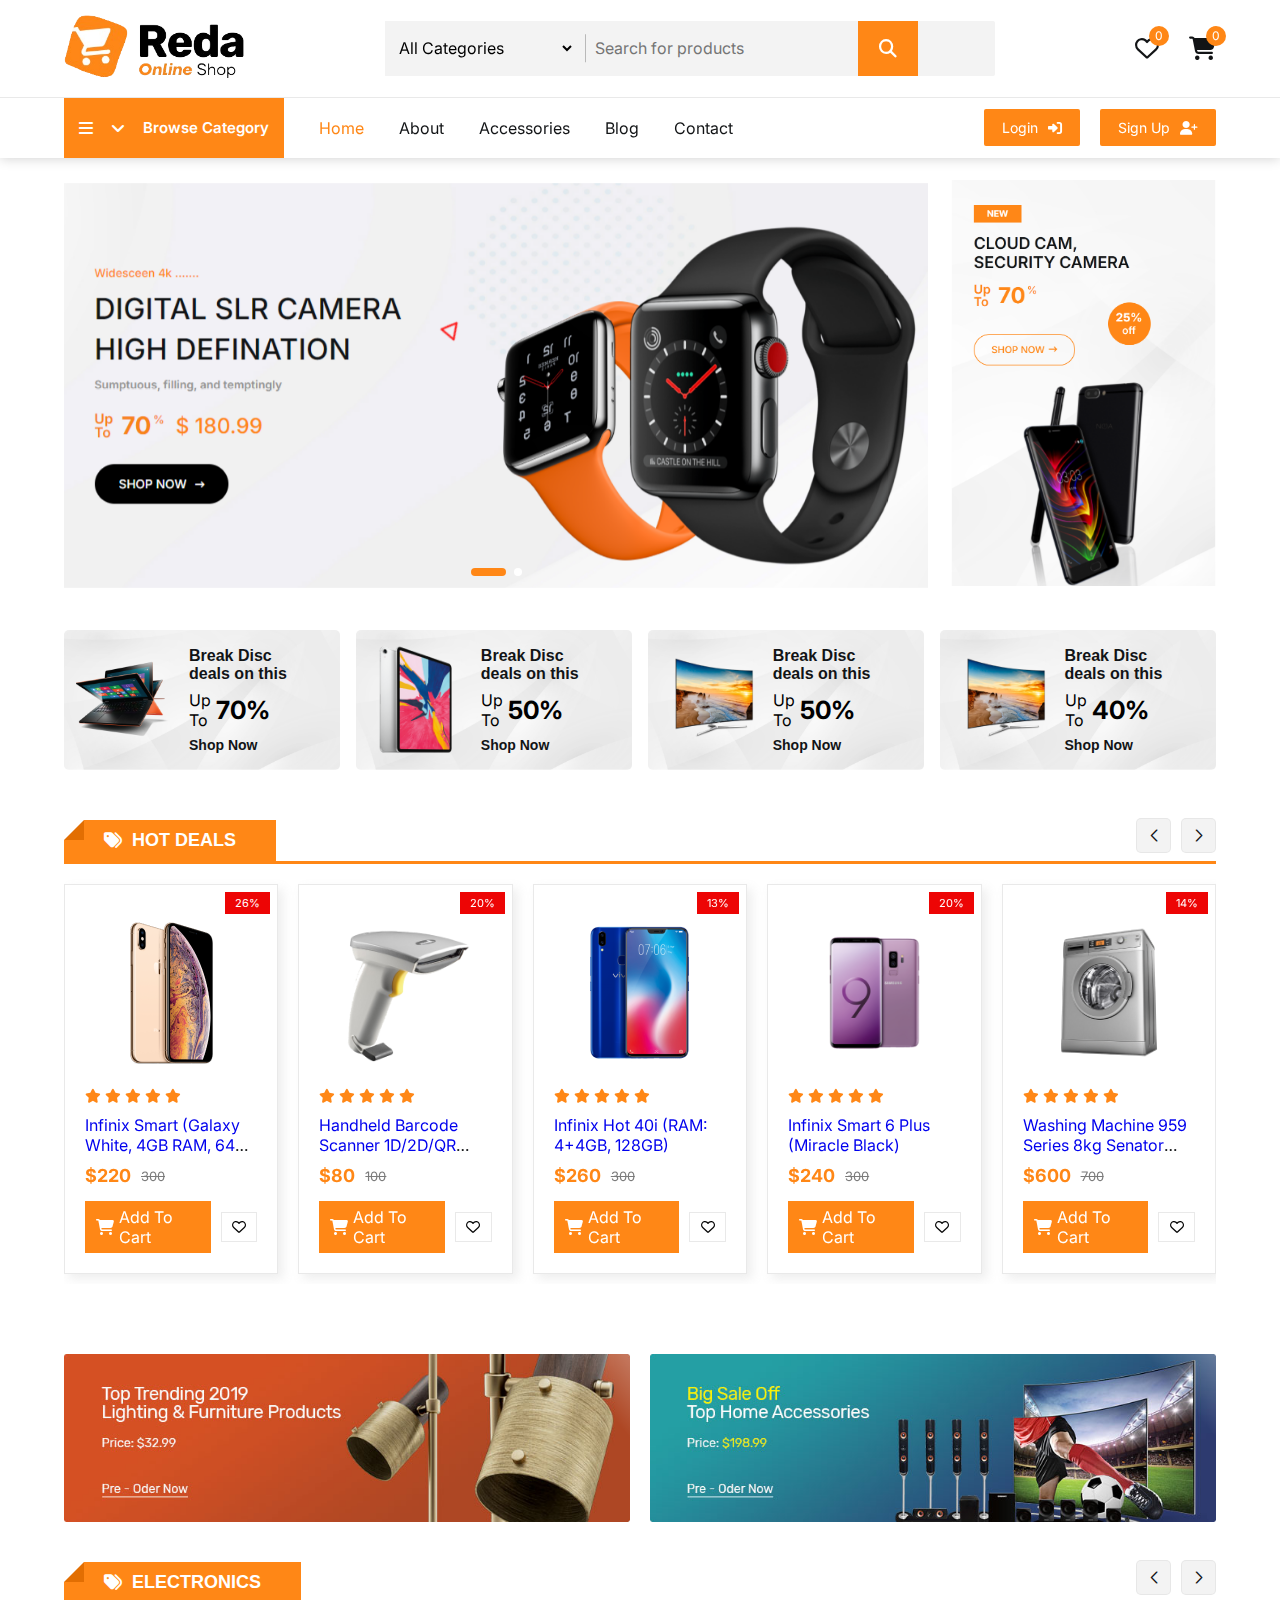
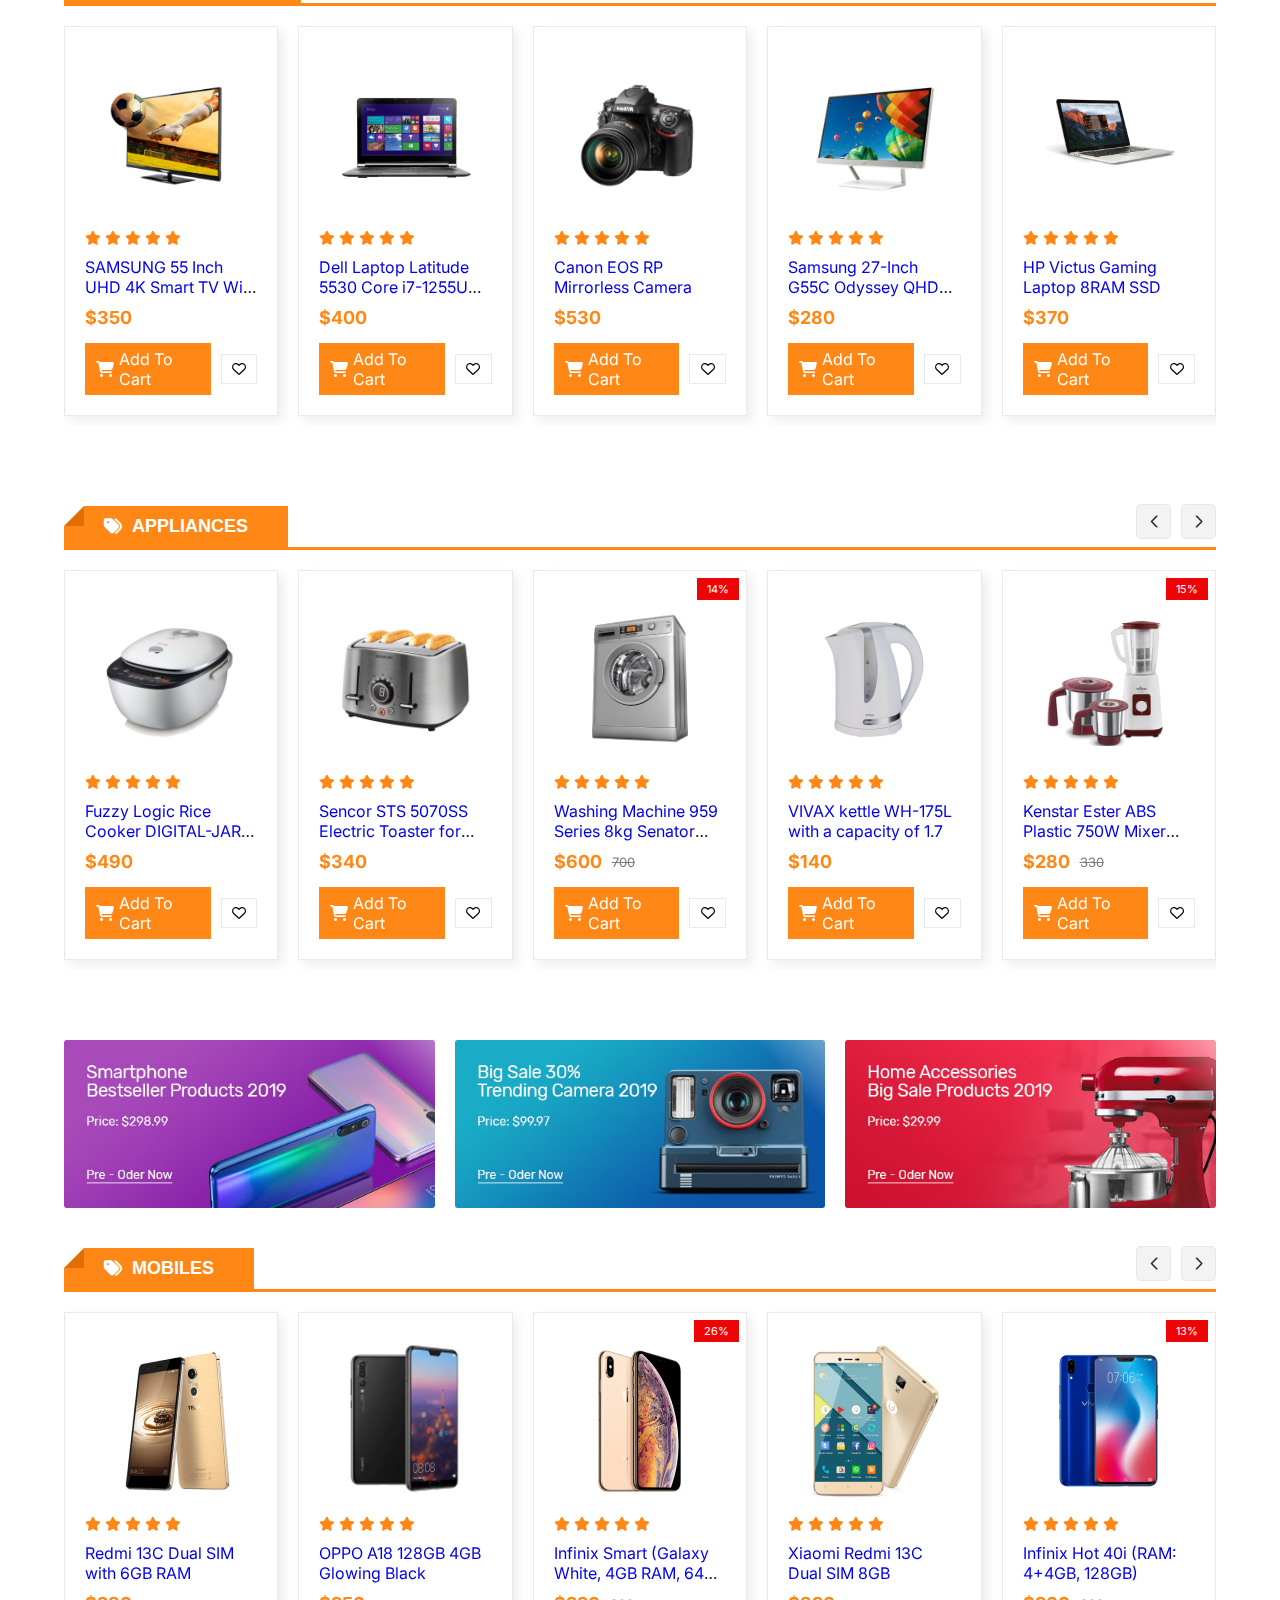
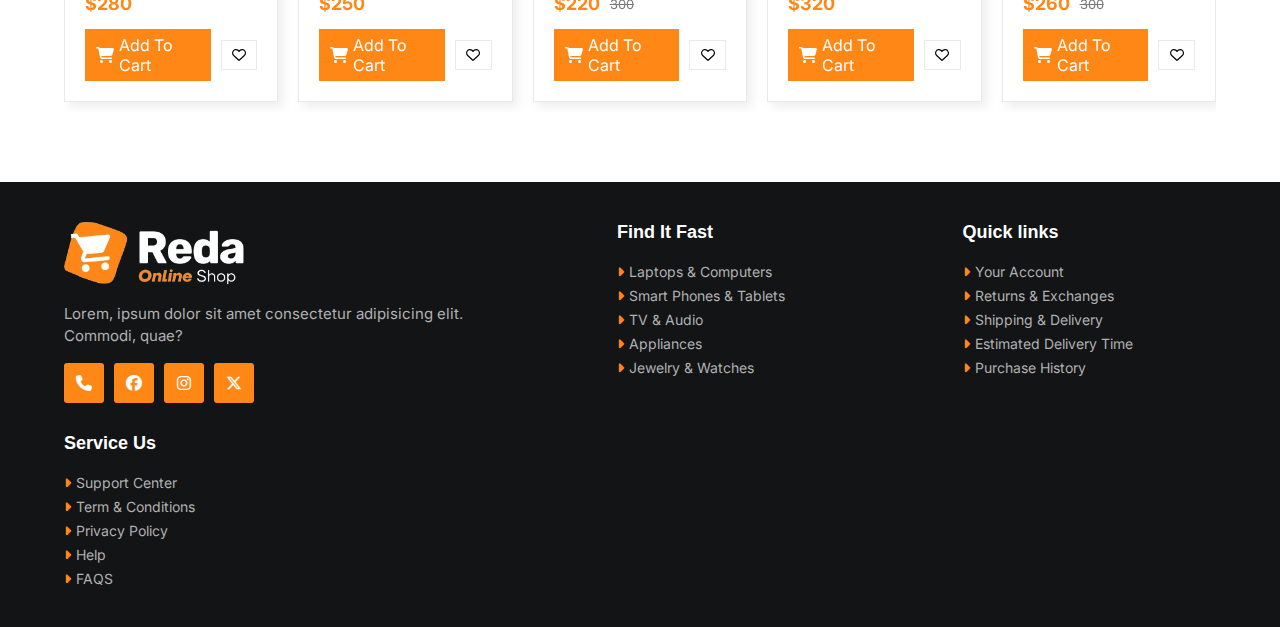
==== commit ec6a09b9: "Finish Responsive for the main page" ====
--- a/index.html
+++ b/index.html
@@ -24,23 +24,7 @@
         ></span>
       </div>
 
-      <div class="items_in_cart" id="cart_items">
-        <!-- <div class="item_cart">
-                <img src="./img/product/10.png" alt="">
-                <div class="content">
-                    <h4>Lorem ipsum dolor, sit amet consectetur adipisicing elit.</h4>
-                    <p class="price_cart">$80</p>
-                    <div class="quantity_control">
-                        <button class="decrease_quantity">-</button>
-                        <span class="quantity">3</span>
-                        <button class="increase_quantity">+</button>
-                    </div>
-                </div>
-
-                <button class="delete_item"><i class = "fa-solid fa-trash-can"></i></button>
-
-            </div> -->
-      </div>
+      <div class="items_in_cart" id="cart_items"></div>
 
       <div class="bottom_cart">
         <div class="total">
@@ -110,6 +94,9 @@
       <div class="bottom-header">
         <div class="container">
           <nav class="nav">
+            <span class="open_menu">
+              <i class="fa-solid fa-bars"></i>
+            </span>
             <div class="category_nav">
               <div class="category_btn">
                 <i class="fa-solid fa-bars"></i>
@@ -129,6 +116,7 @@
             </div>
 
             <ul class="nav_links">
+              <span class = "close_menu"><i class="fa-regular fa-circle-xmark"></i></span>
               <li class="active"><a href="/">Home</a></li>
               <li><a href="/">About</a></li>
               <li><a href="/">Accessories</a></li>
--- a/css/style.css
+++ b/css/style.css
@@ -209,12 +209,42 @@
   box-shadow: 0 0px 12px rgba(0, 0, 0, 0.2);
   z-index: 200;
 }
+header.hide {
+  height: 90px;
+}
+@media (max-width: 1024px) {
+  header.hide {
+    height: 175px;
+  }
+}
+header .top_header {
+  z-index: 10;
+}
 header .top_header .container {
   display: flex;
   align-items: center;
   justify-content: space-between;
   padding: 15px 0;
 }
+@media (max-width: 1024px) {
+  header .top_header .container {
+    flex-wrap: wrap;
+  }
+  header .top_header .container .search_box {
+    order: 3;
+    width: 80%;
+    margin: 20px auto 0;
+  }
+  header .top_header .container .search_box select {
+    width: 200px;
+  }
+  header .top_header .container .search_box input {
+    width: calc(100% - 200px);
+  }
+  header .top_header .container .logo {
+    width: 140px;
+  }
+}
 header .top_header .container .logo {
   width: 180px;
 }
@@ -224,6 +254,14 @@
   align-items: center;
   border-radius: 2px;
   background: var(--bg-color);
+}
+@media (max-width: 574px) {
+  header .top_header .container .search_box {
+    width: 100%;
+  }
+  header .top_header .container .search_box input {
+    width: calc(100% - 140px);
+  }
 }
 header .top_header .container .search_box .select_box {
   position: relative;
@@ -247,6 +285,11 @@
   padding-left: 10px;
   margin-right: 10px;
 }
+@media (max-width: 574px) {
+  header .top_header .container .search_box .select_box select {
+    width: 140px;
+  }
+}
 header .top_header .container .search_box .select_box select option {
   font-size: 15px;
 }
@@ -262,7 +305,7 @@
 }
 header .top_header .container .search_box input {
   height: 55px;
-  width: 400px;
+  max-width: 100%;
   padding: 5px 15px 5px 10px;
   background-color: var(--bg-color);
   outline: none;
@@ -295,6 +338,10 @@
 header .bottom-header {
   border-top: 1px solid var(--border-color);
 }
+header .bottom-header.hide {
+  transform: translateY(-500%);
+  z-index: -1;
+}
 header .bottom-header .container {
   display: flex;
   align-items: center;
@@ -303,13 +350,49 @@
 header .bottom-header .container nav {
   display: flex;
   align-items: center;
-  gap: 50px;
+  gap: 35px;
   height: 60px;
+}
+@media (max-width: 1024px) {
+  header .bottom-header .container nav {
+    gap: 20px;
+  }
+}
+header .bottom-header .container nav .open_menu {
+  display: none;
+}
+@media (max-width: 1024px) {
+  header .bottom-header .container nav .open_menu {
+    display: block;
+    font-size: 25px;
+  }
+  header .bottom-header .container nav .open_menu i {
+    color: var(--main-color);
+    border: 1px solid var(--main-color);
+    height: 40px;
+    width: 40px;
+    text-align: center;
+    line-height: 40px;
+    cursor: pointer;
+  }
 }
 header .bottom-header .container nav .category_nav {
   width: 220px;
   height: 100%;
   position: relative;
+}
+@media (max-width: 1024px) {
+  header .bottom-header .container nav .category_nav {
+    width: auto;
+  }
+  header .bottom-header .container nav .category_nav .category_btn {
+    gap: 10px;
+  }
+}
+@media (max-width: 574px) {
+  header .bottom-header .container nav .category_nav {
+    display: none;
+  }
 }
 header .bottom-header .container nav .category_nav .category_btn {
   height: 100%;
@@ -364,6 +447,40 @@
   display: flex;
   gap: 35px;
 }
+header .bottom-header .container nav .nav_links .close_menu {
+  display: none;
+}
+@media (max-width: 1024px) {
+  header .bottom-header .container nav .nav_links .close_menu {
+    display: block;
+    position: absolute;
+    top: 30px;
+    right: 30px;
+    font-size: 30px;
+    cursor: pointer;
+  }
+}
+@media (max-width: 1024px) {
+  header .bottom-header .container nav .nav_links {
+    position: fixed;
+    inset: 0;
+    left: -400px;
+    background-color: #fff;
+    width: 400px;
+    flex-direction: column;
+    align-items: center;
+    padding-top: 100px;
+    border: 1px solid #b5b5b5;
+    transition: 0.3s;
+  }
+  header .bottom-header .container nav .nav_links.active {
+    left: 0;
+  }
+  header .bottom-header .container nav .nav_links li {
+    font-size: 18px;
+    height: auto;
+  }
+}
 header .bottom-header .container nav .nav_links li.active a {
   color: var(--main-color);
 }
@@ -390,6 +507,7 @@
   gap: 10px;
   align-items: center;
   transition: scale 0.3s;
+  font-size: 14px;
 }
 header .bottom-header .container .btns .btn:hover {
   scale: 1.1;
@@ -402,6 +520,7 @@
   display: flex;
   justify-content: space-between;
   align-items: center;
+  flex-wrap: wrap;
 }
 .slider .container .swiper_1 {
   width: 75%;
@@ -446,6 +565,18 @@
 .slider .container .banner_2 a {
   width: 100%;
   height: 100%;
+  display: block;
+}
+@media (max-width: 992px) {
+  .slider .container {
+    flex-direction: column;
+  }
+  .slider .container .swiper_1 {
+    width: 100%;
+  }
+  .slider .container .banner_2 {
+    display: none;
+  }
 }
 
 .banners_4 {
@@ -454,6 +585,12 @@
 .banners_4 .container {
   display: flex;
   justify-content: space-between;
+  flex-wrap: wrap;
+}
+@media (max-width: 1100px) {
+  .banners_4 .container {
+    gap: 20px;
+  }
 }
 .banners_4 .container .box {
   width: 24%;
@@ -497,6 +634,17 @@
 .banners_4 .container .box .text h6 {
   font-size: 14px;
   font-weight: bold;
+}
+@media (max-width: 992px) {
+  .banners_4 .container .box {
+    width: 48%;
+  }
+}
+@media (max-width: 576px) {
+  .banners_4 .container .box {
+    width: 100%;
+    justify-content: space-evenly;
+  }
 }
 
 .mySwiper {
@@ -761,8 +909,10 @@
 }
 footer .container {
   display: flex;
+  flex-wrap: wrap;
   justify-content: space-between;
   padding: 40px 0;
+  gap: 30px;
 }
 footer .container .big_row {
   width: 40%;
@@ -826,4 +976,35 @@
 footer .container .row .links a i {
   color: var(--main-color);
   margin-right: 5px;
+}
+@media (max-width: 992px) {
+  footer .container .big_row,
+  footer .container .row {
+    width: 48%;
+  }
+}
+@media (max-width: 576px) {
+  footer .container {
+    flex-direction: column;
+    padding: 30px 15px;
+  }
+  footer .container .big_row,
+  footer .container .row {
+    width: 100%;
+  }
+  footer .container .big_row {
+    text-align: center;
+  }
+  footer .container .big_row .icons_footer {
+    justify-content: center;
+  }
+  footer .container .big_row p {
+    margin-inline: auto;
+  }
+  footer .container .row {
+    text-align: center;
+  }
+  footer .container .row .links {
+    align-items: center;
+  }
 }/*# sourceMappingURL=style.css.map */